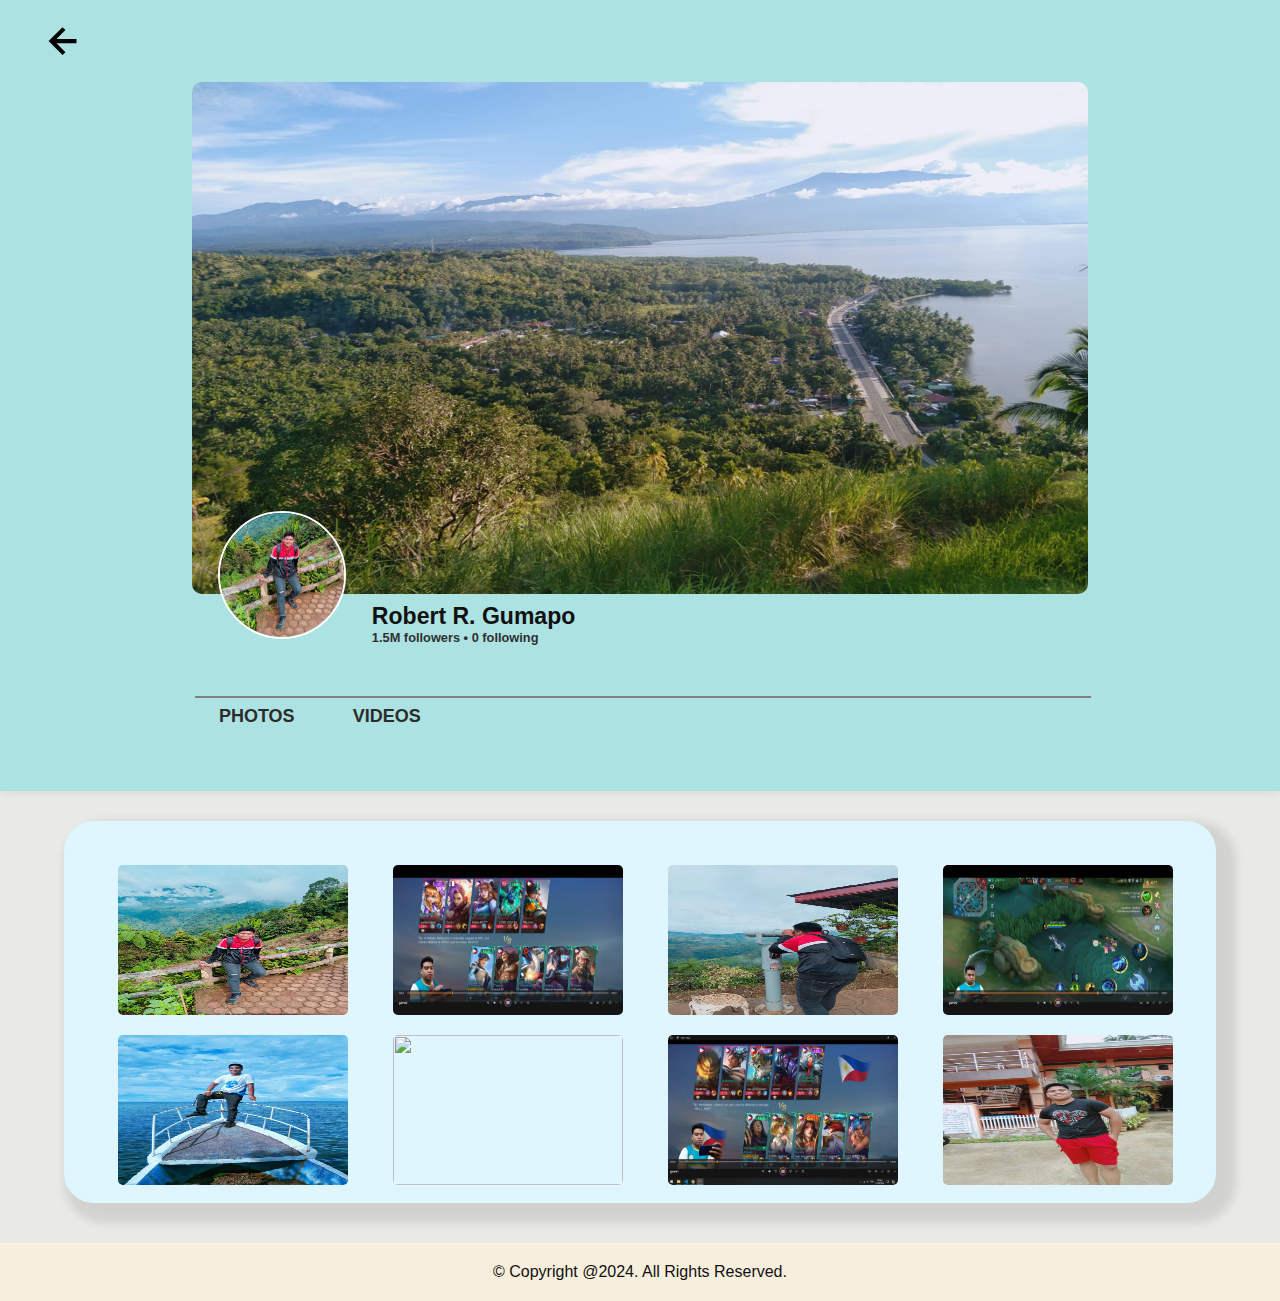
==== blog.html @ 93b25c08 "myblog" ====
<!DOCTYPE html>
<html lang="en">
<head>
    <meta charset="UTF-8">
    <meta name="viewport" content="width=device-width, initial-scale=1.0">
    <link rel="stylesheet" href="https://unpkg.com/boxicons@latest/css/boxicons.min.css">
    <link rel="stylesheet" href="blog.css">
    <title>Blog</title>
    <link rel="icon" type="image/x-icon" href="image/logo1.png">
</head>

<body>
    <section class="page">

        <div class="cover">
            <img src="image/cover.jpg" alt="">

            <div class="back">
                <a href="index.html"><i class='bx bx-left-arrow-alt'></i></a>
            </div>
        </div>
        <div class="name">
            <h3>Robert R. Gumapo</h3>
            <h6>1.5M followers • 0 following</h6>
        </div>
        <div class="profile">
            <img src="image/profile.jpg" alt="">
        </div>

        <div class="underline">
            <input disabled>
        </div>

        <div class="nav">
            <a  id="button1" onclick="tonggleButton1()">PHOTOS</a>
            <a  id="button2" onclick="tonggleButton2()">VIDEOS</a>
        </div>

        <div id="dropdown2" class="tab-video">
            <div class="separator"></div>
            <a class="sectionBtn" data-section="travel_video">TRAVEL</a>
            <div class="separator"></div>
            <a class="sectionBtn" data-section="food_video">GAME</a>
            <div class="separator"></div>
        </div>

        <div id="dropdown1" class="tab-image">
            <div class="separator"></div>
            <a class="sectionBtn" data-section="travel_img">TRAVEL</a>
            <div class="separator"></div>
            <a class="sectionBtn" data-section="food_img">GAME</a>
            <div class="separator"></div>
        </div>

    </section>

    <!-- blog page -->
    <section class="blog-page active" id="home">
        <div class="image">
            <div class="row">
                <img class="BLOG1" src="image/pic1.jpg" alt="">
            </div>

            <div class="row">
                <img class="BLOG2" src="image/game-image1.png" alt="">
            </div>

            <div class="row">
                <img class="BLOG3" src="image/pic3.jpg" alt="">
            </div>

            <div class="row">
                <img class="BLOG4" src="image/game-image2.png" alt="">
            </div>

            <div class="row">
                <img  class="BLOG5" src="image/pic5.jpg" alt="">
            </div>

            <div class="row">
                <img class="BLOG6" src="image/pic6.jpg" alt="">
            </div>

            <div class="row">
                <img class="BLOG7" src="image/game-image3.png" alt="">
            </div>

            <div class="row">
                <img class="BLOG8" src="image/pic8.jpg" alt="">
            </div>
        </div>
    </section>


    <!-- ================================================================================ -->
    <footer class="blog-page" id="travel_video">
        <div class="back">
            <a href="blog.html"><i class='bx bx-left-arrow-alt'></i></a>
        </div>
        <div class="center-text">
            <h2>TRAVEL BLOG</h2>
            <br>
        </div>

        <div class="blo">
            <div class="vd">
                <div class="content">
                    <!-- <video id="myVideo" src="video/game1.mp4" controls></video>
                    <p>I did not include my first game because my smart phone is not stable base on the internet connection. 
                        so I decide to play again but I sacrefice my other apps to stable my internet connection. This game is a rank game,
                        so I do my best to play this game. My experience is first i choose silvana and next in the battle field I play safe and I proceed to the 
                         mid line because we don't have any mage. I did not attack the enemy if they are five but I attack them one by one, so I was have retreat
                         if they are 3 or 4 because i will never kill them if they are so many. I enjoy playing Mobile Legends Bang Bang but as you can see base on
                          my playing skills I am not master well becase I stop playing the ML in 3 years. I play it back because I need to make a blog.
                    </p> -->

                </div>
            </div>
            <br>
            <div class="vd">
                <div class="content2">
                    <!-- <video id="myVideo" src="video/game2.mp4" controls></video>
                    <p>I did not include my first game because my smart phone is not stable base on the internet connection. 
                        so I decide to play again but I sacrefice my other apps to stable my internet connection. This game is a rank game,
                        so I do my best to play this game. My experience is first i choose silvana and next in the battle field I play safe and I proceed to the 
                         mid line because we don't have any mage. I did not attack the enemy if they are five but I attack them one by one, so I was have retreat
                         if they are 3 or 4 because i will never kill them if they are so many. I enjoy playing Mobile Legends Bang Bang but as you can see base on
                          my playing skills I am not master well becase I stop playing the ML in 3 years. I play it back because I need to make a blog.
                    </p> -->
                    
                </div>
                
            </div>
        </div>
        
    </footer>


    <footer class="blog-page" id="food_video">
        <div class="back">
            <a href="blog.html"><i class='bx bx-left-arrow-alt'></i></a>
        </div>
        <div class="center-text">
            <h2>GAME BLOG</h2>
            <br>
        </div>

        <div class="blo">
            <div class="vd">
                <div class="content">
                    <video class="BLOG9" id="myVideo" src="video/game2.mp4" ></video>
                    <p>I did not include my first game because my smart phone is not stable base on the internet connection. 
                        so I decide to play again but I sacrefice my other apps to stable my internet connection. This game is a rank game,
                        so I do my best to play this game. My experience is first i choose silvana and next in the battle field I play safe and I proceed to the 
                         mid line because we don't have any mage. I did not attack the enemy if they are five but I attack them one by one, so I was have retreat
                         if they are 3 or 4 because i will never kill them if they are so many. I enjoy playing Mobile Legends Bang Bang but as you can see base on
                          my playing skills I am not master well becase I stop playing the ML in 3 years. I play it back because I need to make a blog.
                    </p>
                    
                </div>
            </div>

            <br>
            <div class="vd">
                <div class="content2">
                    <!-- <video class="BLOG10" id="myVideo" src="video/game2.mp4" ></video>
                    <p>I did not include my first game because my smart phone is not stable base on the internet connection. 
                        so I decide to play again but I sacrefice my other apps to stable my internet connection. This game is a rank game,
                        so I do my best to play this game. My experience is first i choose silvana and next in the battle field I play safe and I proceed to the 
                         mid line because we don't have any mage. I did not attack the enemy if they are five but I attack them one by one, so I was have retreat
                         if they are 3 or 4 because i will never kill them if they are so many. I enjoy playing Mobile Legends Bang Bang but as you can see base on
                          my playing skills I am not master well becase I stop playing the ML in 3 years. I play it back because I need to make a blog.
                    </p>
                     -->
                </div>
                
            </div>
            <br>
            <div class="vd">
                <div class="content3">
                    <!-- <video id="myVideo" src="video/game2.mp4" ></video>
                    <p>I did not include my first game because my smart phone is not stable base on the internet connection. 
                        so I decide to play again but I sacrefice my other apps to stable my internet connection. This game is a rank game,
                        so I do my best to play this game. My experience is first i choose silvana and next in the battle field I play safe and I proceed to the 
                         mid line because we don't have any mage. I did not attack the enemy if they are five but I attack them one by one, so I was have retreat
                         if they are 3 or 4 because i will never kill them if they are so many. I enjoy playing Mobile Legends Bang Bang but as you can see base on
                          my playing skills I am not master well becase I stop playing the ML in 3 years. I play it back because I need to make a blog.
                    </p> -->
                </div>
                
            </div>
        </div>
    </footer>


<!-- ============================================================================================ -->

    <footer class="blog-page" id="travel_img">
        <div class="back">
            <a href="blog.html"><i class='bx bx-left-arrow-alt'></i></a>
        </div>
        <div class="center-text">
            <h2>TRAVEL IMAGES</h2>
            <br>
        </div>

        <div class="Image">
            <div class="Row">
                <div class="content">
                    <img src="image/pic1.jpg" alt="">
                    <p></p>
                </div>
            </div>
        </div>
    </footer>



    <footer class="blog-page" id="food_img">
        <div class="back">
            <a href="blog.html"><i class='bx bx-left-arrow-alt'></i></a>
        </div>
        <div class="center-text">
            <h2>GAME IMAGES</h2>
            <br>
        </div>

        <div class="Image">
            <div class="Row">
                <div class="content">
                    <img class="BLOG2" src="image/game-image1.png" alt="">
                    <p>I did not include my first game because my smart phone is not stable base on the internet connection. 
                        so I decide to play again but I sacrefice my other apps to stable my internet connection. This game is a rank game,
                        so I do my best to play this game. My experience is first i choose silvana and next in the battle field I play safe and I proceed to the 
                         mid line because we don't have any mage. I did not attack the enemy if they are five but I attack them one by one, so I was have retreat
                         if they are 3 or 4 because i will never kill them if they are so many. I enjoy playing Mobile Legends Bang Bang but as you can see base on
                          my playing skills I am not master well becase I stop playing the ML in 3 years. I play it back because I need to make a blog.
                    </p>
                </div>
                
            </div>
            <br>
            <div class="Row">
                    <img class="BLOG4" src="image/game-image2.png" alt="">
                    <img class="BLOG7" src="image/game-image3.png" alt="">
            </div>
        </div>
    </footer>



    <!-- ================================================================================ -->
<!-- Modal pop-up container -->
<div id="myModal1" class="modal1">
    <div class="modal-content">
        <span class="close1" onclick="closeModal1()">&times;</span>
        <form id="updateForm" action="#" method="POST">
            <br>
            <div class="pop-up">
                <img src="image/pic1.jpg" alt="">
            </div>
        </form>
    </div>
</div>
<!-- Modal pop-up container -->
<div id="myModal2" class="modal2">
    <div class="modal-content">
        <span class="close2" onclick="closeModal2()">&times;</span>
        <form id="updateForm" action="#" method="POST">
            <br>
            <div class="pop-up">
                <img src="image/game-image1.png" alt="">
            </div>
        </form>
    </div>
</div>
<!-- Modal pop-up container -->
<div id="myModal3" class="modal3">
    <div class="modal-content">
        <span class="close3" onclick="closeModal3()">&times;</span>
        <form id="updateForm" action="#" method="POST">
            <br>
            <div class="pop-up">
                <img src="image/pic3.jpg" alt="">
            </div>
        </form>
    </div>
</div>

<!-- Modal pop-up container -->
<div id="myModal4" class="modal4">
    <div class="modal-content">
        <span class="close4" onclick="closeModal4()">&times;</span>
        <form id="updateForm" action="#" method="POST">
            <br>
            <div class="pop-up">
                <img src="image/game-image2.png" alt="">
            </div>
        </form>
    </div>
</div>
<!-- Modal pop-up container -->
<div id="myModal5" class="modal5">
    <div class="modal-content">
        <span class="close5" onclick="closeModal5()">&times;</span>
        <form id="updateForm" action="#" method="POST">
            <br>
            <div class="pop-up">
                <img src="image/pic5.jpg" alt="">
            </div>
        </form>
    </div>
</div>
<!-- Modal pop-up container -->
<div id="myModal6" class="modal6">
    <div class="modal-content">
        <span class="close6" onclick="closeModal6()">&times;</span>
        <form id="updateForm" action="#" method="POST">
            <br>
            <div class="pop-up">
                <img src="image/pic6.jpg" alt="">
            </div>
        </form>
    </div>
</div>
<!-- Modal pop-up container -->
<div id="myModal7" class="modal7">
    <div class="modal-content">
        <span class="close7" onclick="closeModal7()">&times;</span>
        <form id="updateForm" action="#" method="POST">
            <br>
            <div class="pop-up">
                <img src="image/game-image3.png" alt="">
            </div>
        </form>
    </div>
</div>
<!-- Modal pop-up container -->
<div id="myModal8" class="modal8">
    <div class="modal-content">
        <span class="close8" onclick="closeModal8()">&times;</span>
        <form id="updateForm" action="#" method="POST">
            <br>
            <div class="pop-up">
                <img src="image/pic8.jpg" alt="">
            </div>
        </form>
    </div>
</div>  

<!-- Modal pop-up container -->
<div id="myModal9" class="modal9">
    <div class="modal-content">
        <span class="close9" onclick="closeModal9()">&times;</span>
        <form id="updateForm" action="#" method="POST">
            <br>
            <div class="pop-up">
                <video id="myVideo" src="video/game1.mp4" controls></video>
            </div>
        </form>
    </div>
</div>  
<!-- Modal pop-up container -->
<div id="myModal10" class="modal10">
    <div class="modal-content">
        <span class="close10" onclick="closeModal10()">&times;</span>
        <form id="updateForm" action="#" method="POST">
            <br>
            <div class="pop-up">
                <video id="myVideo" src="video/game2.mp4" controls></video>
            </div>
        </form>
    </div>
</div>  

    <!-- ================================================================================ -->
    <div class="end-text">
        <p>© Copyright @2024. All Rights Reserved.</p>
    </div>
        
    <script src="script.js"></script>
</body>
</html>
---- blog.css ----
* {
    margin: 0;
    padding: 0;
    box-sizing: border-box;
    scroll-behavior: smooth;
    font-family: Verdana, sans-serif;
    list-style: none;
    text-decoration: none;
}
body{
    background-color: rgb(233, 233, 230);
}

/* Base styles */
.page {
    background-color: #ACE2E1;
    padding: 5% 15%;
    box-shadow: 0px 0px 10px rgba(0, 0, 0, 0.1);
    position: relative; 
}

.cover img {
    width: 100%;
    max-width: 1000px;
    height: 40dvw;
    border-radius: 10px;
    margin-top: 2%;
    margin-bottom: 10%;
}

.profile {
    position: absolute; 
    top: 73%; 
    left: 22%; 
    transform: translate(-50%, -50%);
}

.profile img {
    width: 10vw;
    height: auto;
    border: 2px solid #fff;
    border-radius: 50%;
}

.name {
    position: absolute;
    top: 79%; 
    left: 37%; 
    transform: translate(-50%, -50%);
}

.name h6 {
    color: rgb(48, 48, 48);
    font-size: 1vw;
}

.name h3{
    color: #111;
    font-size: 1.8vw;
}

.underline input {
    position: relative;
    bottom: 5%;
    border: none;
    background-color: gray;
    height: 0.2vw;
    width: 100%;
    margin-left: 0.3%;
}

.nav a {
    position: relative;
    color: #2c2c2c;
    font-size: 18px;
    font-weight: 600;
    padding: 1% 3%;
    cursor: pointer;
}

.nav a:hover {
    color: #ee1c47;
}

@media only screen and (max-width: 768px){
    .name h6 {
        font-size: 1.5vw;
    }
    
    .name h3{
        font-size: 2.5vw;
    }
    .name {
        position: absolute;
        top: 77%; 
        left: 41%; 
    }
    .nav a {
        font-size: 15px;
    }
}
@media only screen and (max-width: 847px){
    .name h6 {
        font-size: 1.5vw;
    }
    
    .name h3{
        font-size: 2.5vw;
    }
    .name {
        position: absolute;
        top: 77%; 
        left: 41%; 
    }
    .nav a {
        font-size: 15px;
    }
}
@media only screen and (max-width: 744px){
    .name h6 {
        font-size: 1.5vw;
    }
    
    .name h3{
        font-size: 2.5vw;
    }
    .name {
        position: absolute;
        top: 74%; 
        left: 41%; 
    }
    .nav a {
        font-size: 15px;
    }
}

@media only screen and (max-width: 725px){
    .name h6 {
        font-size: 1.5vw;
    }
    
    .name h3{
        font-size: 2.5vw;
    }
    .name {
        position: absolute;
        top: 76%; 
        left: 41%; 
    }
    .nav a {
        font-size: 15px;
    }
}

@media only screen and (max-width: 767px){
    .name h6 {
        font-size: 1.5vw;
    }
    
    .name h3{
        font-size: 2.5vw;
    }
    .name {
        position: absolute;
        top: 77%; 
        left: 41%; 
    }
    .nav a {
        font-size: 15px;
    }
}

@media only screen and (max-width: 763px){
    .name h6 {
        font-size: 1.5vw;
    }
    
    .name h3{
        font-size: 2.5vw;
    }
    .name {
        position: absolute;
        top: 77%; 
        left: 41%; 
    }
    .nav a {
        font-size: 15px;
    }
}

@media only screen and (max-width: 761px){
    .name h6 {
        font-size: 1.5vw;
    }
    
    .name h3{
        font-size: 2.5vw;
    }
    .name {
        position: absolute;
        top: 77%; 
        left: 41%; 
    }
    .nav a {
        font-size: 15px;
    }
}

@media only screen and (max-width: 333px){
    .name h6 {
        font-size: 1.5vw;
    }
    
    .name h3{
        font-size: 2.5vw;
    }
    .name {
        position: absolute;
        top: 69%; 
        left: 40%; 
    }
    .nav a {
        font-size: 15px;
    }
}
@media only screen and (max-width: 423px){
    .name h6 {
        font-size: 1.5vw;
    }
    
    .name h3{
        font-size: 2.5vw;
    }
    .name {
        position: absolute;
        top: 72%; 
        left: 41%; 
    }
    .nav a {
        font-size: 15px;
    }
}
@media only screen and (max-width: 535px){
    .name h6 {
        font-size: 1.5vw;
    }
    
    .name h3{
        font-size: 2.5vw;
    }
    .name {
        position: absolute;
        top: 74%; 
        left: 41%; 
    }
    .nav a {
        font-size: 15px;
    }
}

/* blog css*/
.blog-page{
    position: relative;
    top: 30px;
    left: 5%;
    margin-bottom: 70px;
    border: 4px solid #DFF5FF;
    background-color: #DFF5FF;
    box-shadow: 10px 10px 10px 10px rgb(0 0 0 / 10%);
    border-radius: 30px;
    width: 90%;
    height: auto;
}

.image {
    display: grid;
    grid-template-columns: repeat(auto-fit, minmax(250px, auto)); 
    gap: 1rem;
    margin-top: 40px;
    margin-left: 50px;
    margin-right: 10px;
    margin-bottom: 10px;
}

.row{
    position: relative;
    transition: all .40s;
}

.row img{
    width: 230px;
    height: 150px;
    transition: all .40s;
    border-radius: 5px;
}

.row img:hover{
    transform: scale(0.9);
}

/* .Row{
    position: relative;
    transition: all .40s;
}

.Image {
    display: grid;
    grid-template-columns: repeat(auto-fit, minmax(250px, auto)); 
    gap: 1rem;
    margin-top: 40px;
    margin-right: 10px;
    margin-bottom: 10px;
}
.Row img{
    width: 300px;
    height: auto;
    transition: all .40s;
    border-radius: 20px;
}

.Row img:hover{
    transform: scale(0.9);
} */

@media only screen and (max-width: 768px){
    .image {
        display: grid;
        grid-template-columns: repeat(auto-fit, minmax(150px, auto)); 
        gap: 1rem;
        margin-top: 40px;
        margin-left: 60px;
        margin-right: 10px;
        margin-bottom: 10px;
    }

    .Image {
        display: grid;
        grid-template-columns: repeat(auto-fit, minmax(100px, auto)); 
        gap: 1rem;
        margin-top: 40px;
        margin-right: 10px;
        margin-bottom: 10px;
    }

    .Row img{
        width: 160px;
        height: 100px;
        transition: all .40s;
        border-radius: 10px;
    }
    
    .Row img:hover{
        transform: scale(0.9);
    }
    .row img{
        width: 160px;
        height:100px;
        margin-left: -21px;
    }
}

.back{
    position: absolute; 
    top: 2%; 
    left: 5%; 
    transform: translateX(-50%);
}
.back a{
    color: black;
    font-size: 50px;
}
.back a:hover{
    color: #ee1c47;
}

.tab-video{
    display: none;
}
.tab-image{
    display: none;
}

.separator{
    border-top: 2px solid #ccc;
    width: 60px;
    margin: 5px;
}

#dropdown1{
    border: 1px solid #ccc;
    border-radius: 5px;
    padding: 10px;
    position: absolute;
    left: 17.5%;
    background-color: #fff;
    box-shadow: 0px 0px 5px rgba(0, 0, 0, 0.5);
    z-index: 1000;
}

#dropdown1 a{
    display: flex;
    color: #111;
    font-weight: 600;
    margin-top: 5px;
    text-align: center;
    cursor: pointer;
}
#dropdown1 a:hover{
    color: #ee1c47;
}

#dropdown2{
    border: 1px solid #ccc;
    border-radius: 5px;
    padding: 10px;
    position: absolute;
    left: 28%;
    background-color: #fff;
    box-shadow: 0px 0px 5px rgba(0, 0, 0, 0.5);
    z-index: 1000;
    text-align: center;
}

#dropdown2 a{
    display: flex;
    color: #111;
    font-weight: 600;
    margin-top: 5px;
    text-align: center;
    cursor: pointer;
}
#dropdown2 a:hover{
    color: #ee1c47;
}

@media only screen and (max-width: 768px){
    #dropdown1{
        left: 16.2%;
    }
    #dropdown2{
        left: 31%;
    }
}
@media only screen and (max-width: 733px){
    #dropdown1{
        left: 16.2%;
    }
    #dropdown2{
        left: 31%;
    }
}
@media only screen and (max-width: 531px){
    #dropdown1{
        left: 16.2%;
    }
    #dropdown2{
        left: 34.5%;
    }
}
@media only screen and (max-width: 571px){
    #dropdown1{
        left: 16.2%;
    }
    #dropdown2{
        left: 34%;
    }
}
@media only screen and (max-width: 480px){
    #dropdown1{
        left: 7%;
    }
    #dropdown2{
        left: 31%;
    }
}
@media only screen and (max-width: 1024px){
    #dropdown1{
        left: 17%;
    }
    #dropdown2{
        left: 30%;
    }
}
@media only screen and (max-width: 429px){
    #dropdown1{
        left: 16.2%;
    }
    #dropdown2{
        left: 38%;
    }
}
@media only screen and (max-width: 473px){
    #dropdown1{
        left: 16.2%;
    }
    #dropdown2{
        left: 37%;
    }
}
@media only screen and (max-width: 423px){
    #dropdown1{
        left: 16.2%;
    }
    #dropdown2{
        left: 37.5%;
    }
}
@media only screen and (max-width: 476px){
    #dropdown1{
        left: 16.2%;
    }
    #dropdown2{
        left: 36%;
    }
}
@media only screen and (max-width: 506px){
    #dropdown1{
        left: 16.2%;
    }
    #dropdown2{
        left: 35%;
    }
}


.blog-page {
    display: none; /* Hide all sections by default */
}
.active {
    display: block; /* Display active section */
}

/* trending product css*/
.active{
    position: relative;
}

footer{
    padding: 5% 10%;
}

/* Style the video container */
.video-container {
    position: relative;
    width: 100%;
    max-width: 800px; /* Adjust as needed */
    margin: 0 auto;
}

/* Style the video element */
.video-container video {
    width: 100%;
    display: block;
}

/* Style the play button */
.video-container .play-btn {
    position: absolute;
    top: 50%;
    left: 50%;
    transform: translate(-50%, -50%);
    font-size: 3em;
    color: white;
    cursor: pointer;
    z-index: 1;
}

/* Hide default controls */
.video-container video::-webkit-media-controls {
    display: none !important;
}

.video-container video::-webkit-media-controls-enclosure {
    display: none !important;
}



/* video */

.blo {
    line-height: 2;
    
}


.vd video {
    width: 500px;
    height: auto;
    transition: all .40s;
}

.content video{
    float: left;
    margin-right: 15px;
}
.content p{
    text-align: justify;
    color: black;
}
.content2 video{
    margin-left: 15px;
    float: right;
}
.content2 p{
    text-align: justify;
    color: black;
}
.content3 video{
    float: left;
    margin-right: 15px;
}

.content3 p{
    text-align: justify;
    color: black;
}

.image-content img{
    width: 50px;
    height: auto;

}

.Row {
    line-height: 2;
    
}

.Row img {
    width: 500px;
    height: auto;
    transition: all .40s;
    
}

.content img{
    float: left;
    margin-right: 15px;
}
.content p{
    text-align: justify;
    color: black;
    top: 10%;
}
.content2 img{
    margin-left: 15px;
    float: right;
    margin-top: 15px;
}
.content2 p{
    text-align: justify;
    color: black;
}
.content3 img{
    float: left;
    margin-right: 15px;
}

.content3 p{
    text-align: justify;
    color: black;
}

.end-text{
    background-color: #F7EEDD;
    text-align: center;
    padding: 20px;
}
.end-text p{
    color: #111;
    text-transform: capitalize;
}

@media only screen and (max-width: 768px){
    .blo {
        display: grid;
        grid-template-columns: repeat(auto-fit, minmax(80px, auto));
        gap: 1rem;
        position: relative;
        transition: all .40s;
    }
    .vd video {
        width: 160px;
        height: auto;
    }
    .content p{
        font-size: 15px;
    }
    .content2 p{
        font-size: 15px;
    }
    .Row img {
        width: 200px;
        height: auto;
        transition: all .40s;
        
    }
}

/* like */

/* Default styles */
.like i {
    color: black;
    cursor: pointer;
    font-size: 25px;
}

/* Like button */
.like .bx-like.clicked {
    color: blue;
}

/* Dislike button */
.like .bx-dislike.clicked {
    color: red;
}

.center-text h2{
    text-align: center;
}


.modal1, .modal2, .modal3,.modal4,.modal5,.modal6,.modal7,.modal8,.modal9,.modal10{
    display: none; /* Hidden by default */
    position: fixed; /* Stay in place */
    z-index: 1; /* Sit on top */
    top: 0;
    width: 100%; /* Full width */
    height: 100%; /* Full height */
    overflow: auto; /* Enable scroll if needed */
    background-color: rgba(0,0,0,0.4); /* Black w/ opacity */
}

.modal-content {
    background-color: #fefefe;
    margin: 15% auto; /* 15% from the top and centered */
    padding: 30px;
    border: 1px solid #888;
    width: 900px; /* Could be more or less, depending on screen size */
    height:auto;
    margin-top: 10%;
    border-radius: 10px;
    box-shadow: 0 4px 8px 0 rgba(0,0,0,0.2);
    -webkit-box-shadow: 0 4px 8px 0 rgba(0,0,0,0.2);
    -moz-box-shadow: 0 4px 8px 0 rgba(0,0,0,0.2);
}

.pop-up img{
    width: 100%;
    height: auto;
}

.pop-up video{
    width: 100%;
    height: auto;
}


.close1, .close2,.close3,.close4,.close5,.close6,.close7,.close8,.close9,.close10{
    color: #aaa;
    float: right;
    font-size: 28px;
    font-weight: bold;
    cursor: pointer;
}

.close1:hover,.close2:hover,.close3:hover,.close4:hover,.close5:hover,.close6:hover,.close7:hover,.close8:hover,.close9:hover,.close10:hover,
.close1:focus, .close2:focus,.close3:focus,.close4:focus,.close5:focus,.close6:focus,.close7:focus,.close8:focus,.close9:focus,.close10:focus {
    color: black;
    text-decoration: none;
}

/* Responsive adjustments for modal */
@media only screen and (max-width: 768px) {
    .modal-content {
        width: 400px; /* Adjust the width for smaller screens */
        max-width: 1200px; /* Set maximum width */
        margin: 10% auto; /* Center the modal vertically */
        padding: 15px;
        margin-top: 15rem;
    }

    .close {
        font-size: 20px; /* Adjust close button size for smaller screens */
    }
}
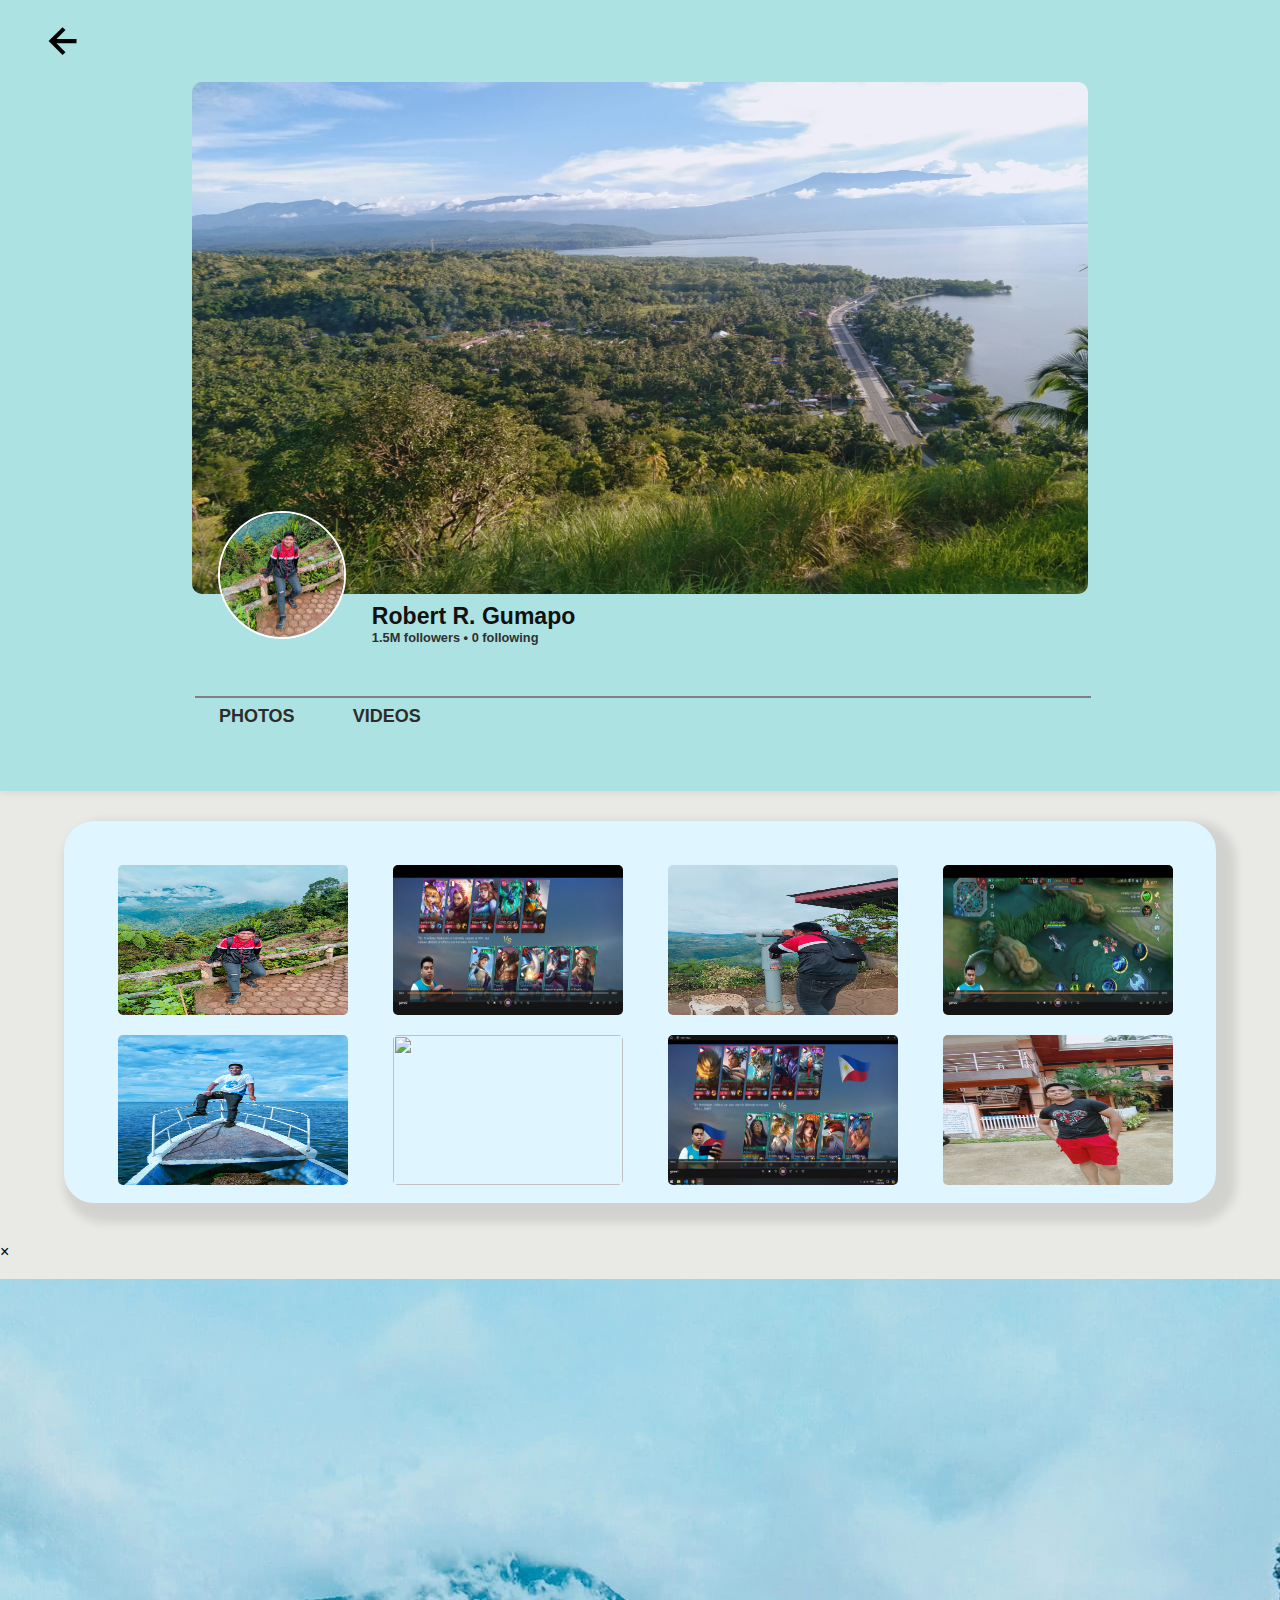
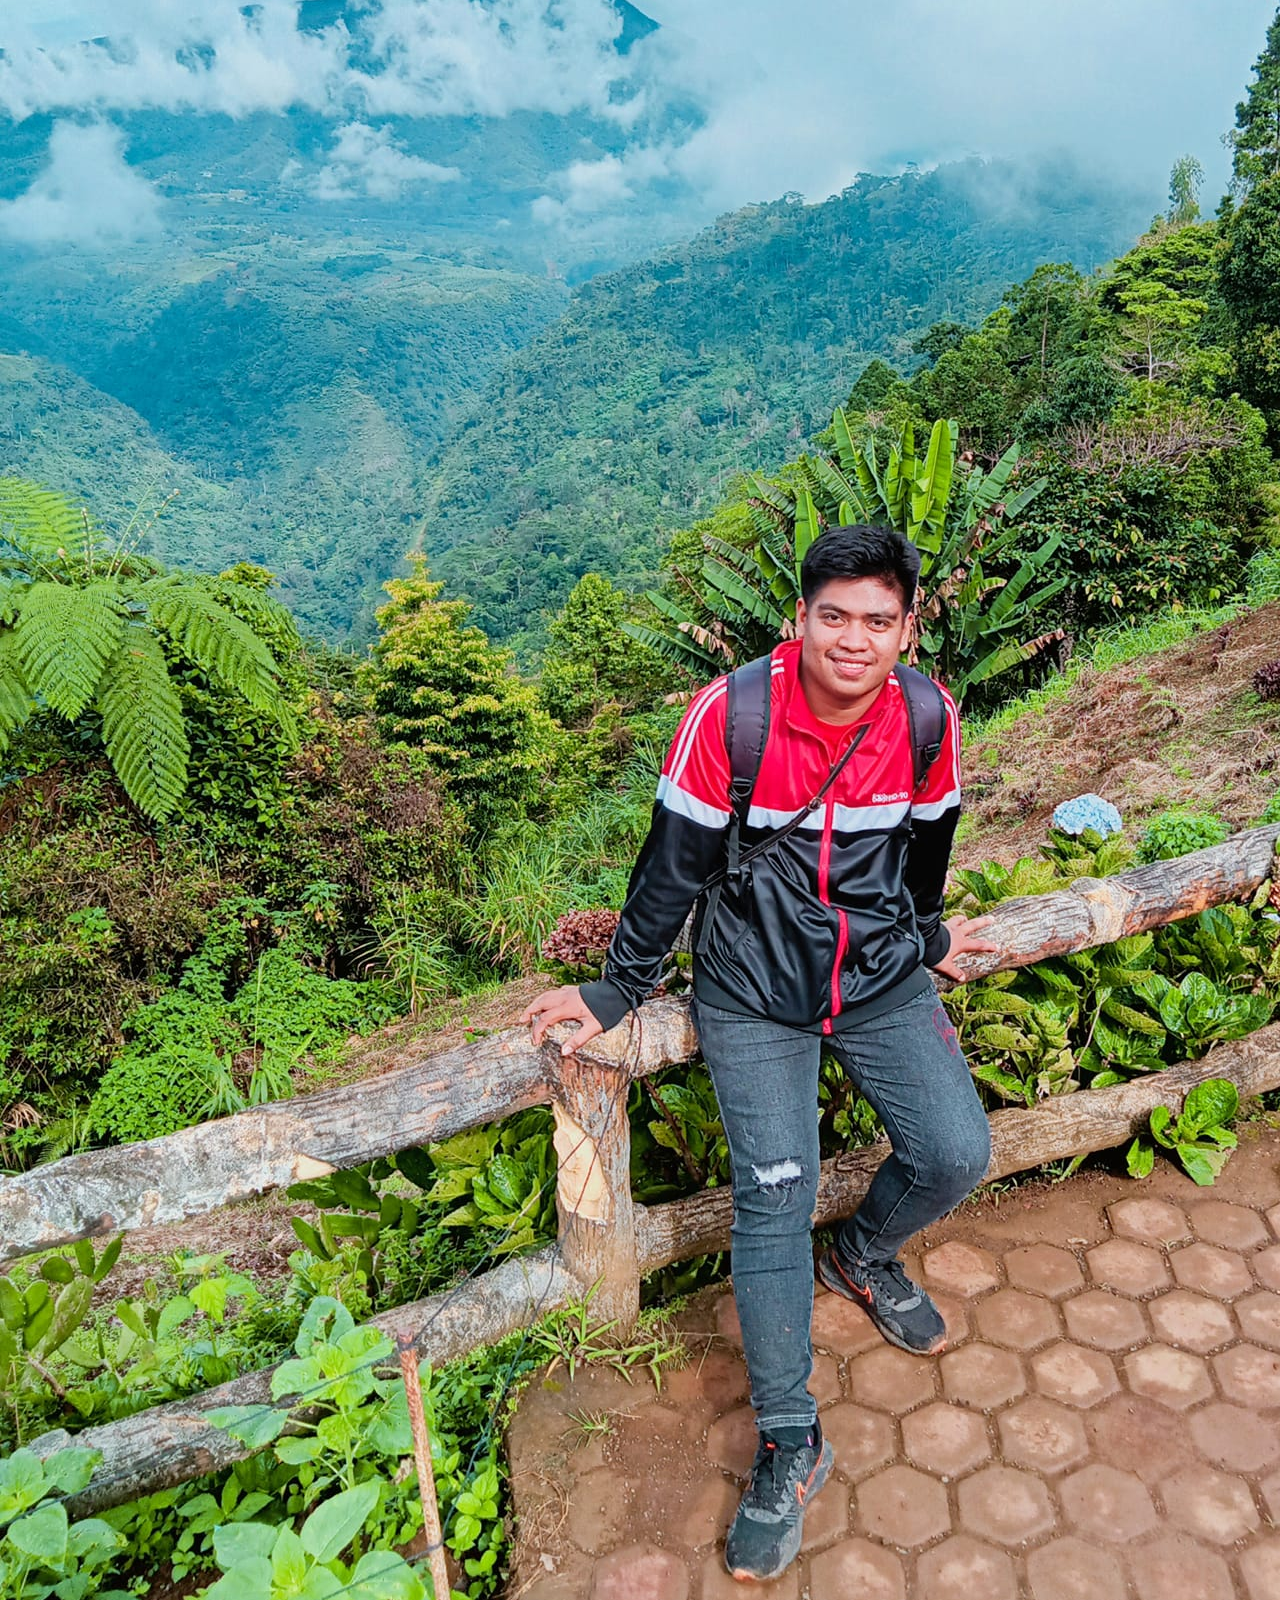
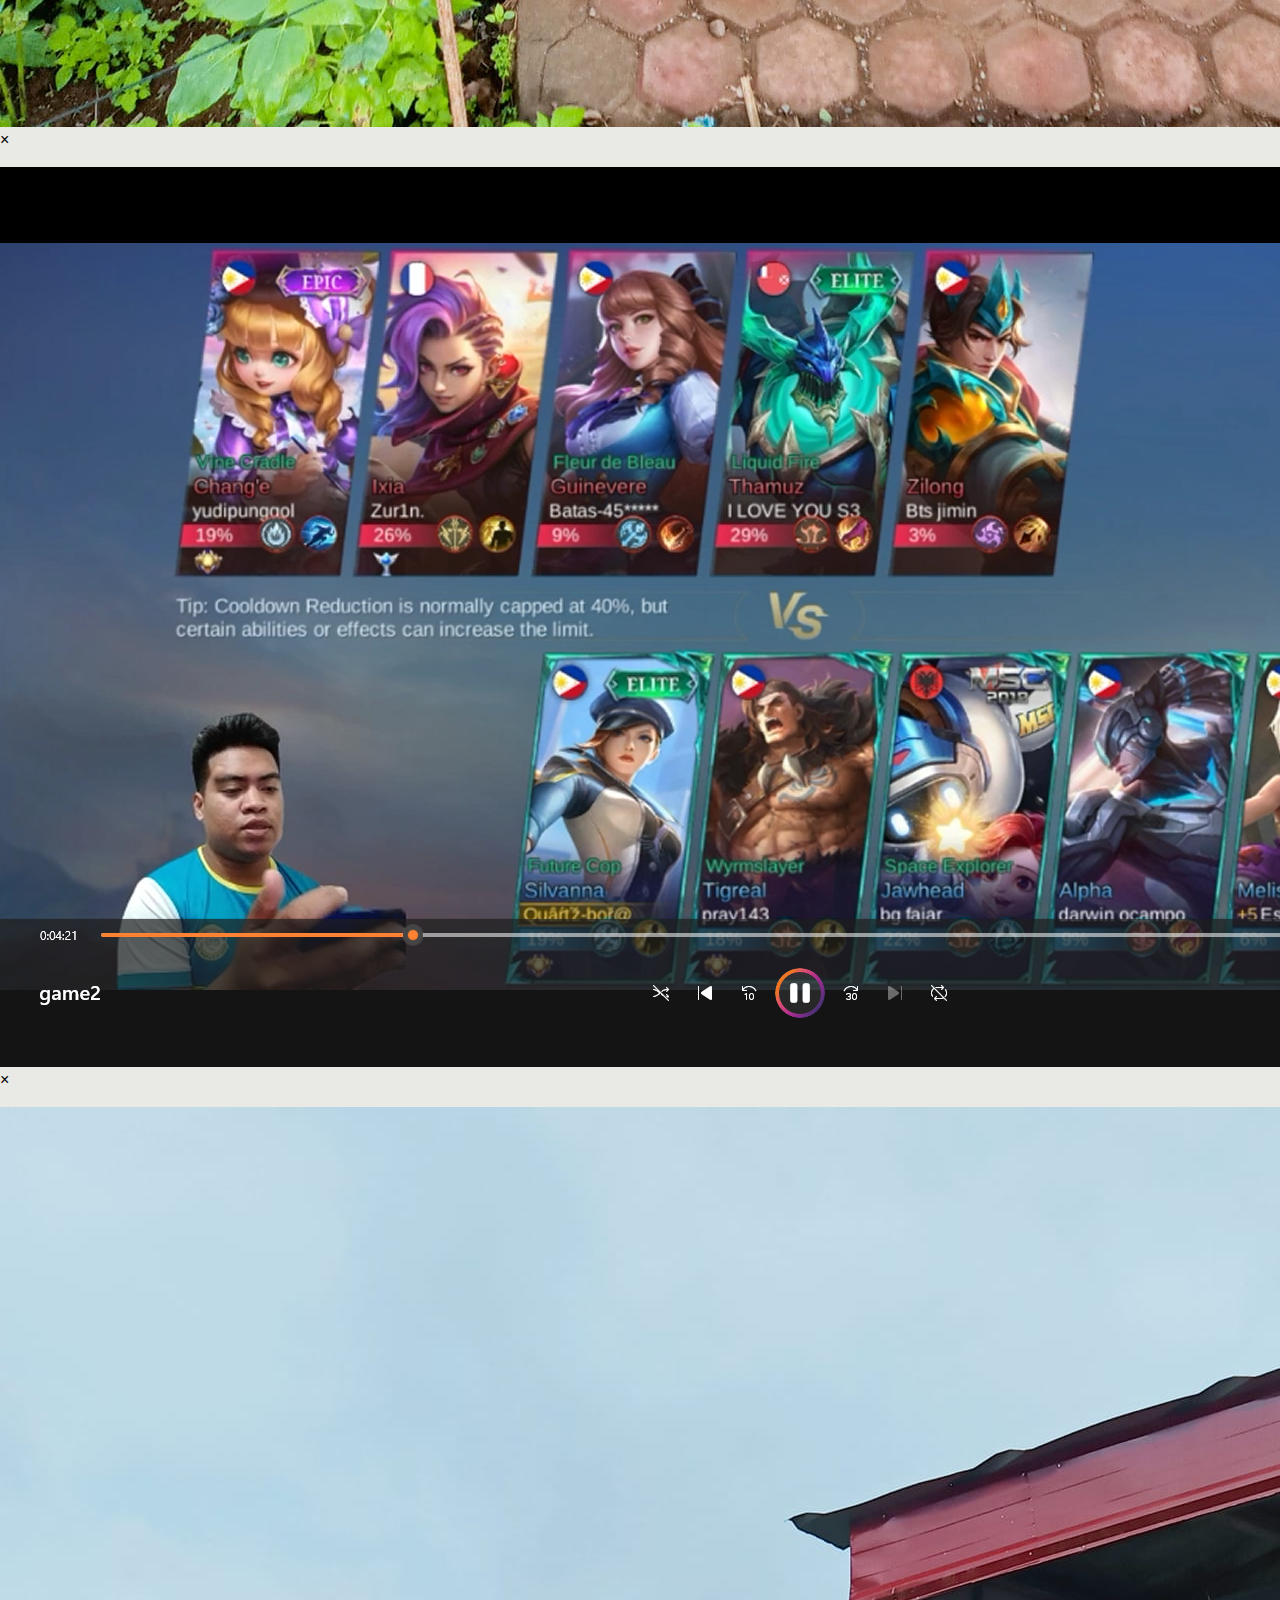
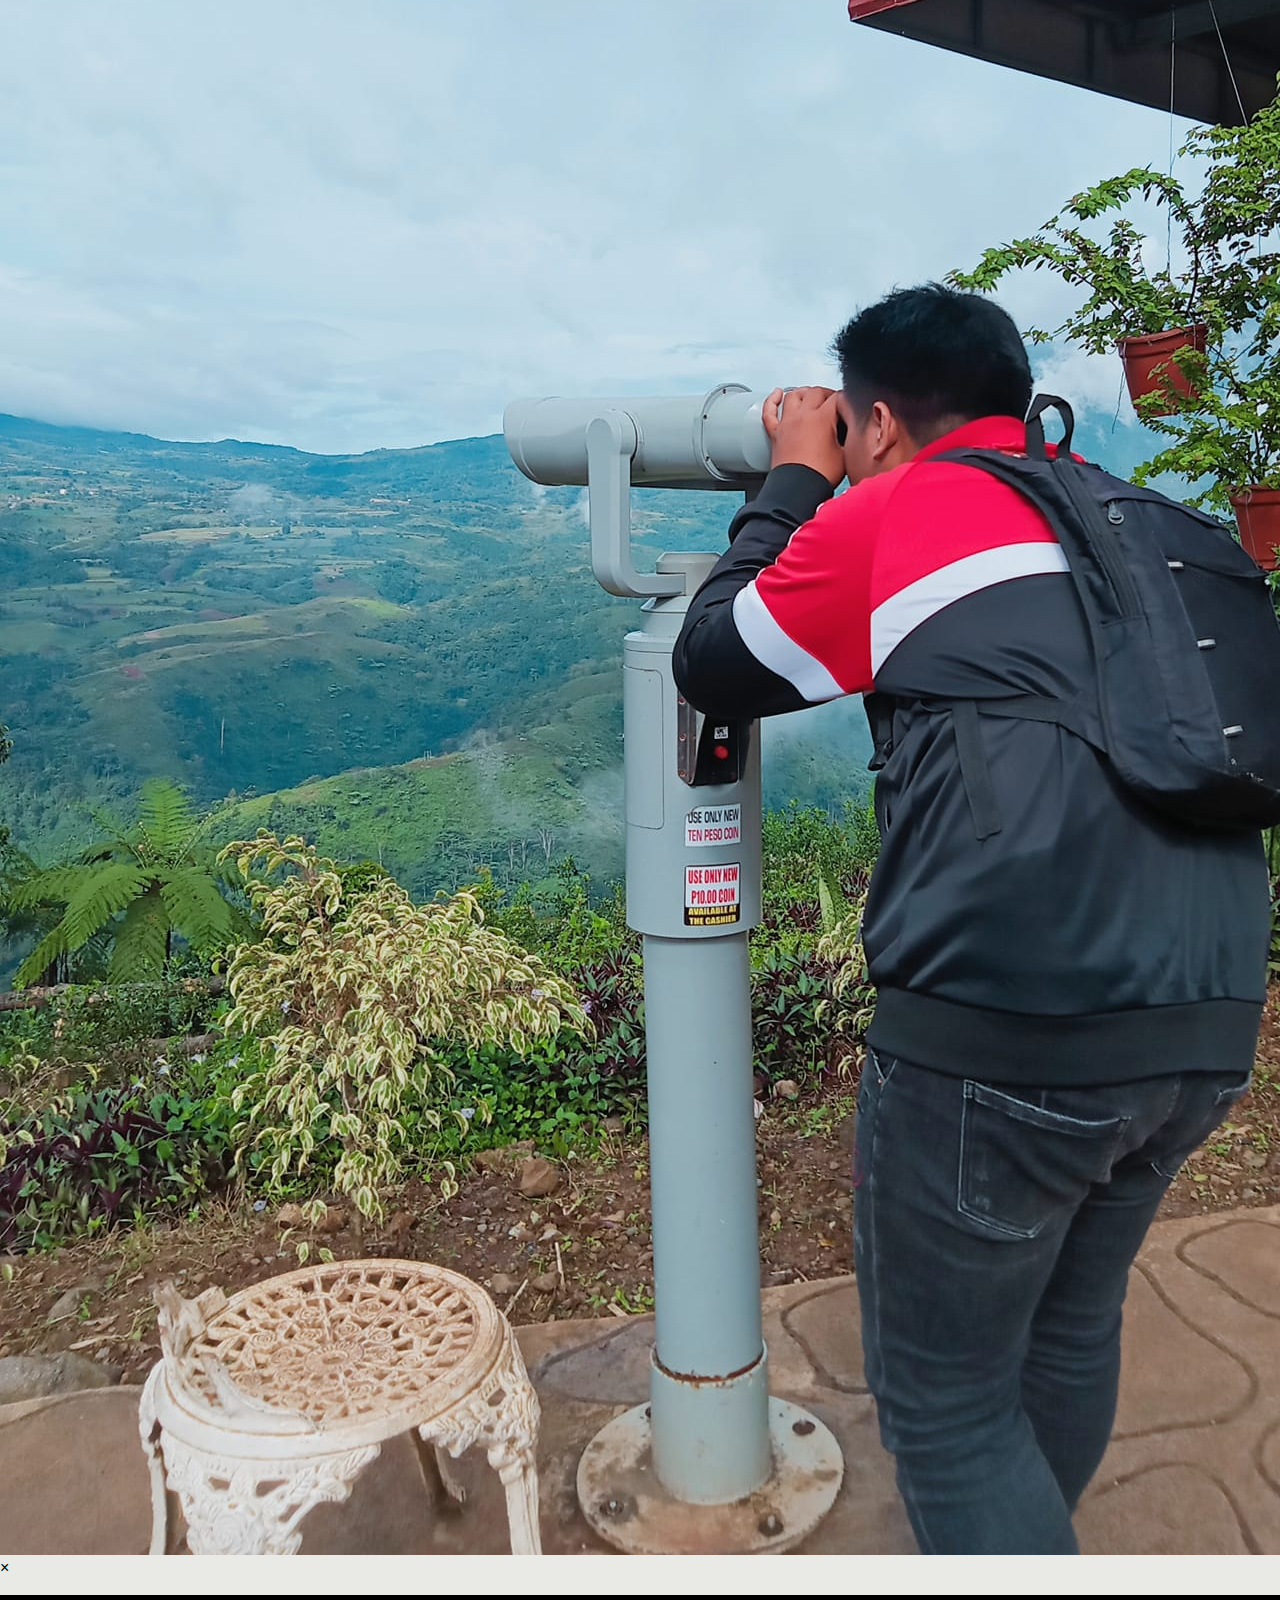
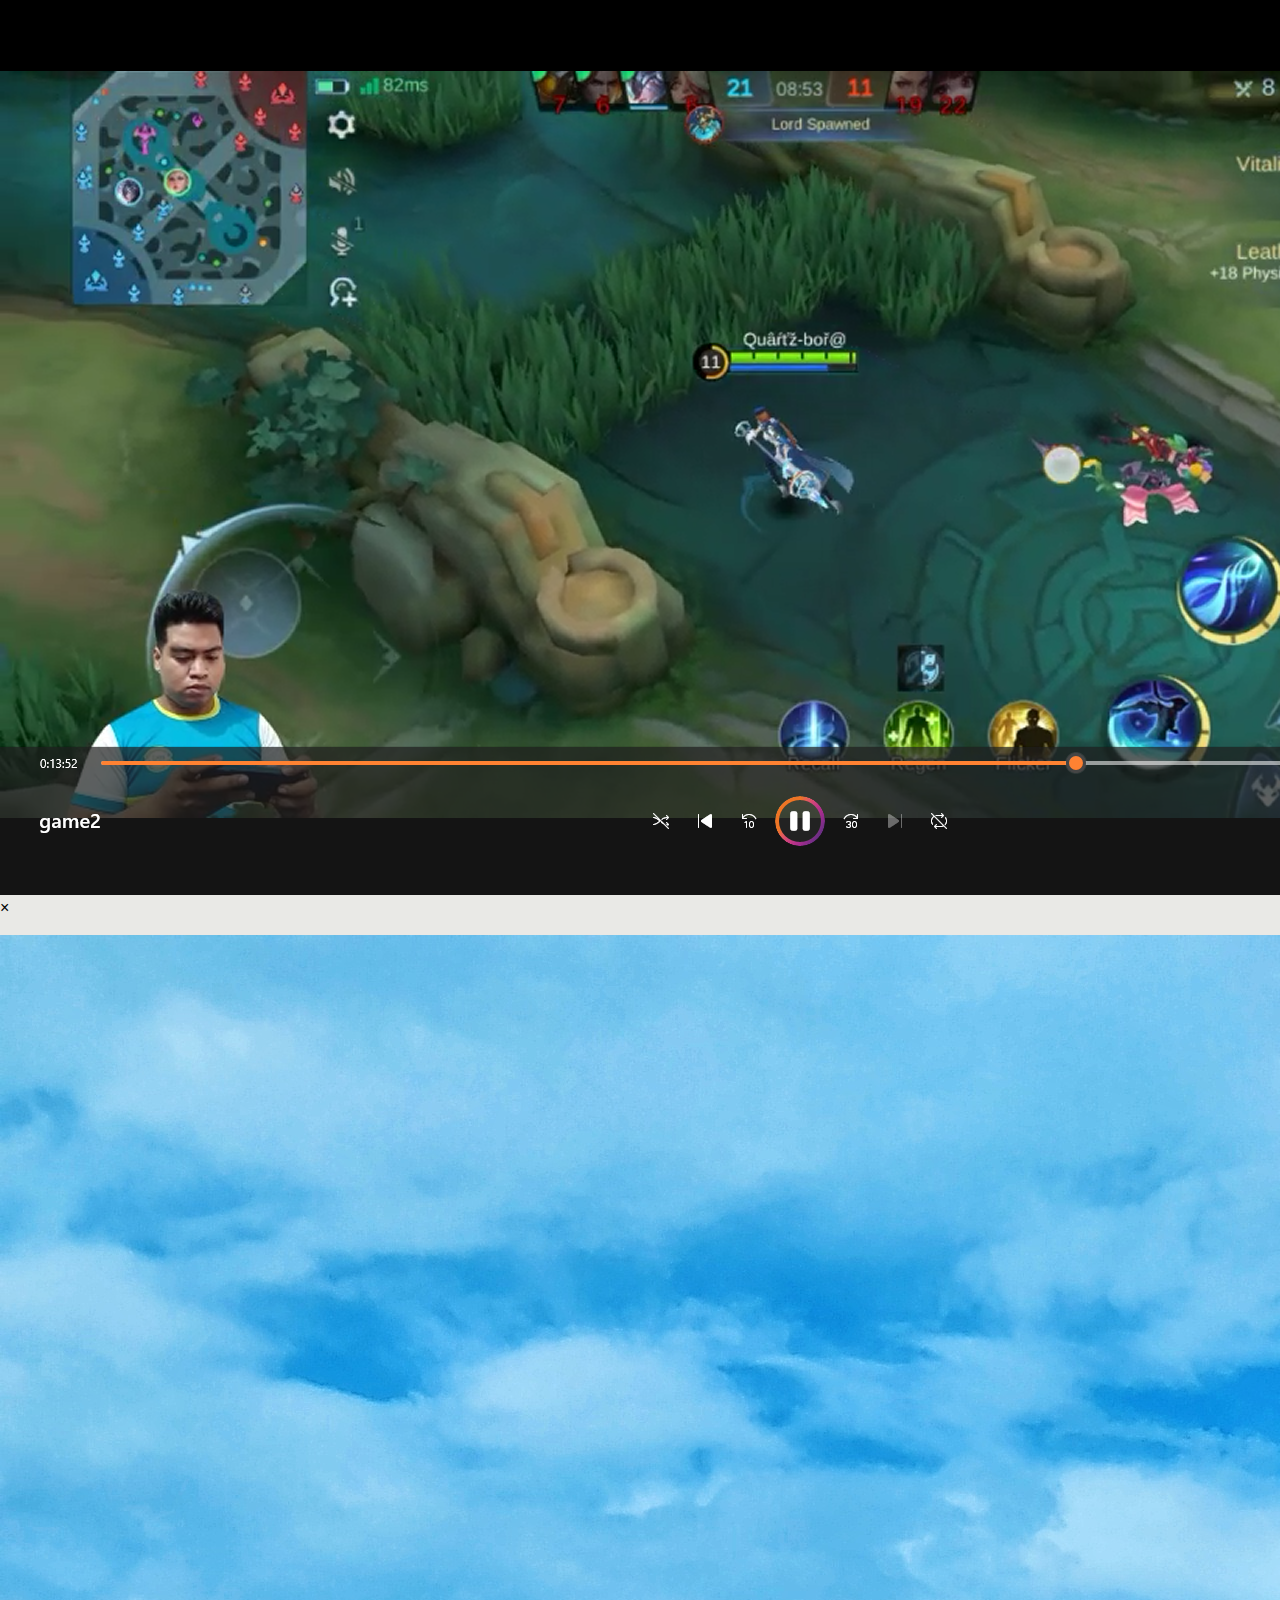
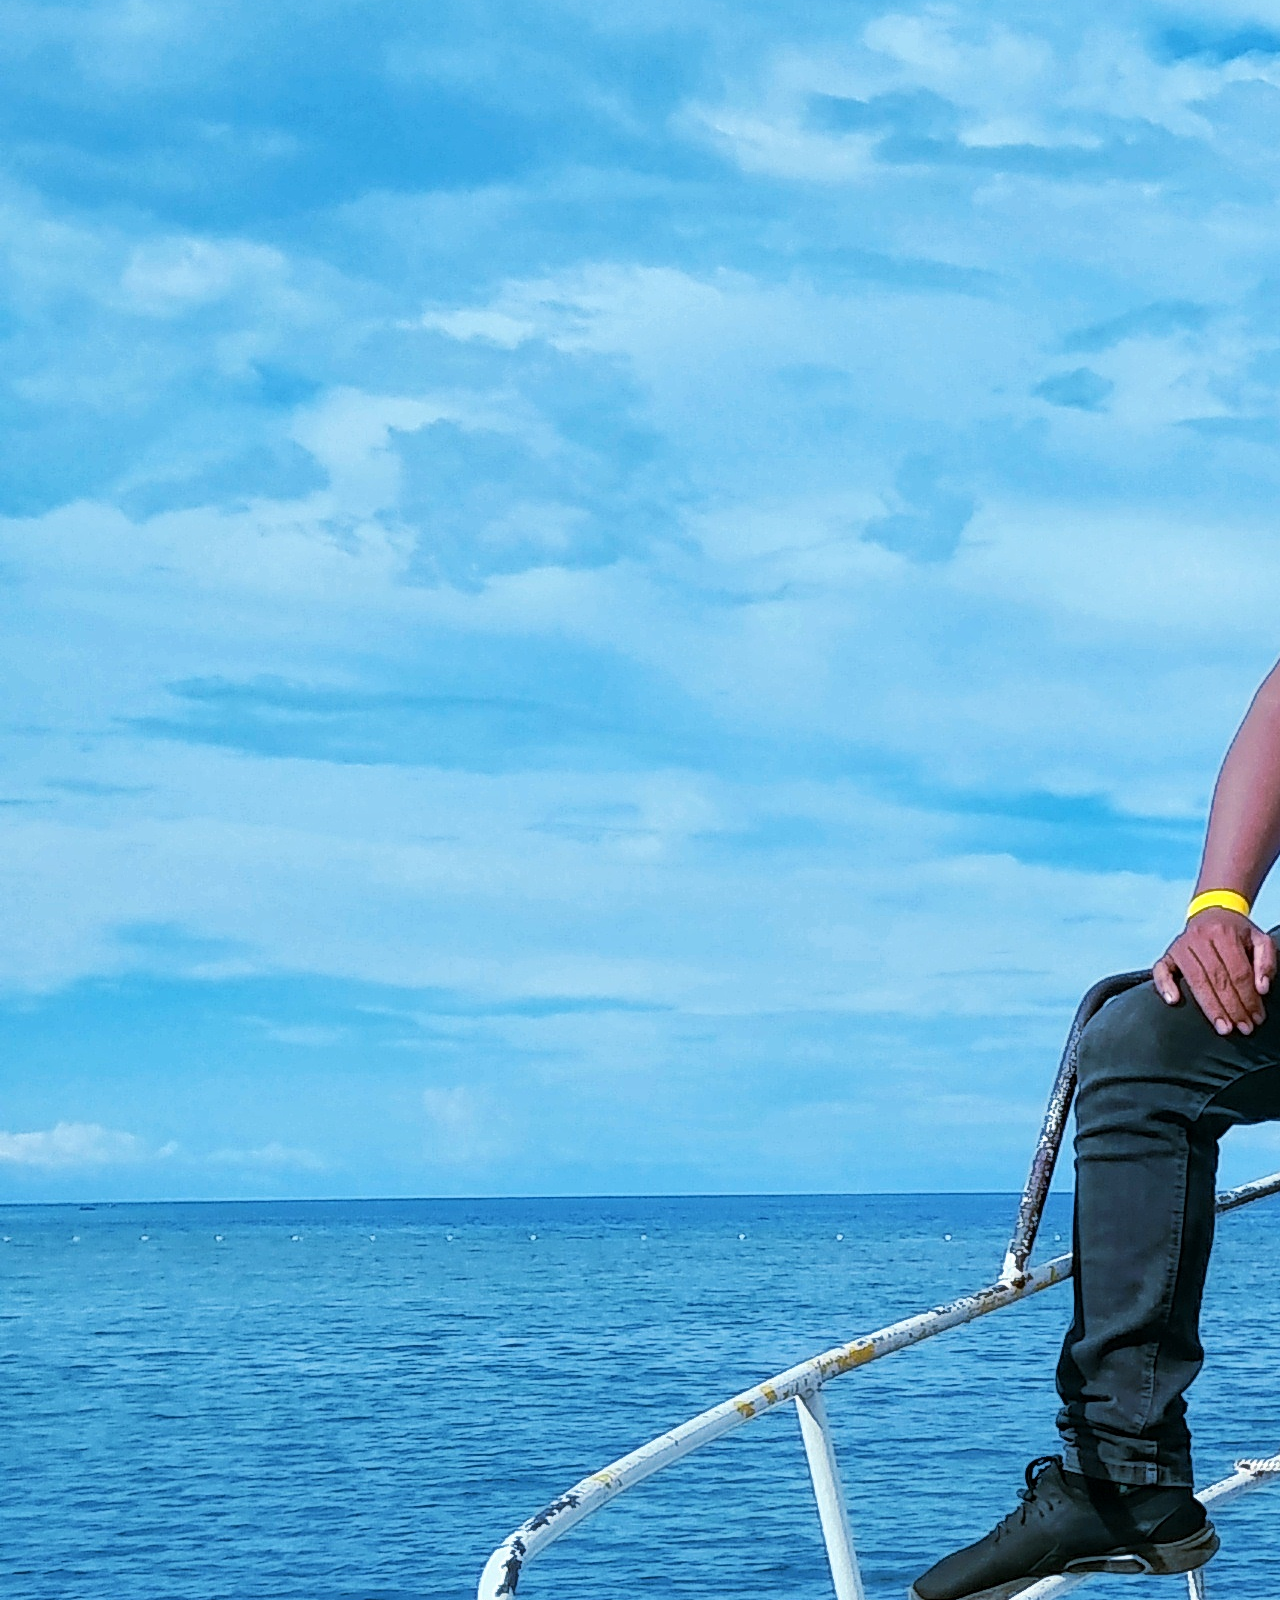
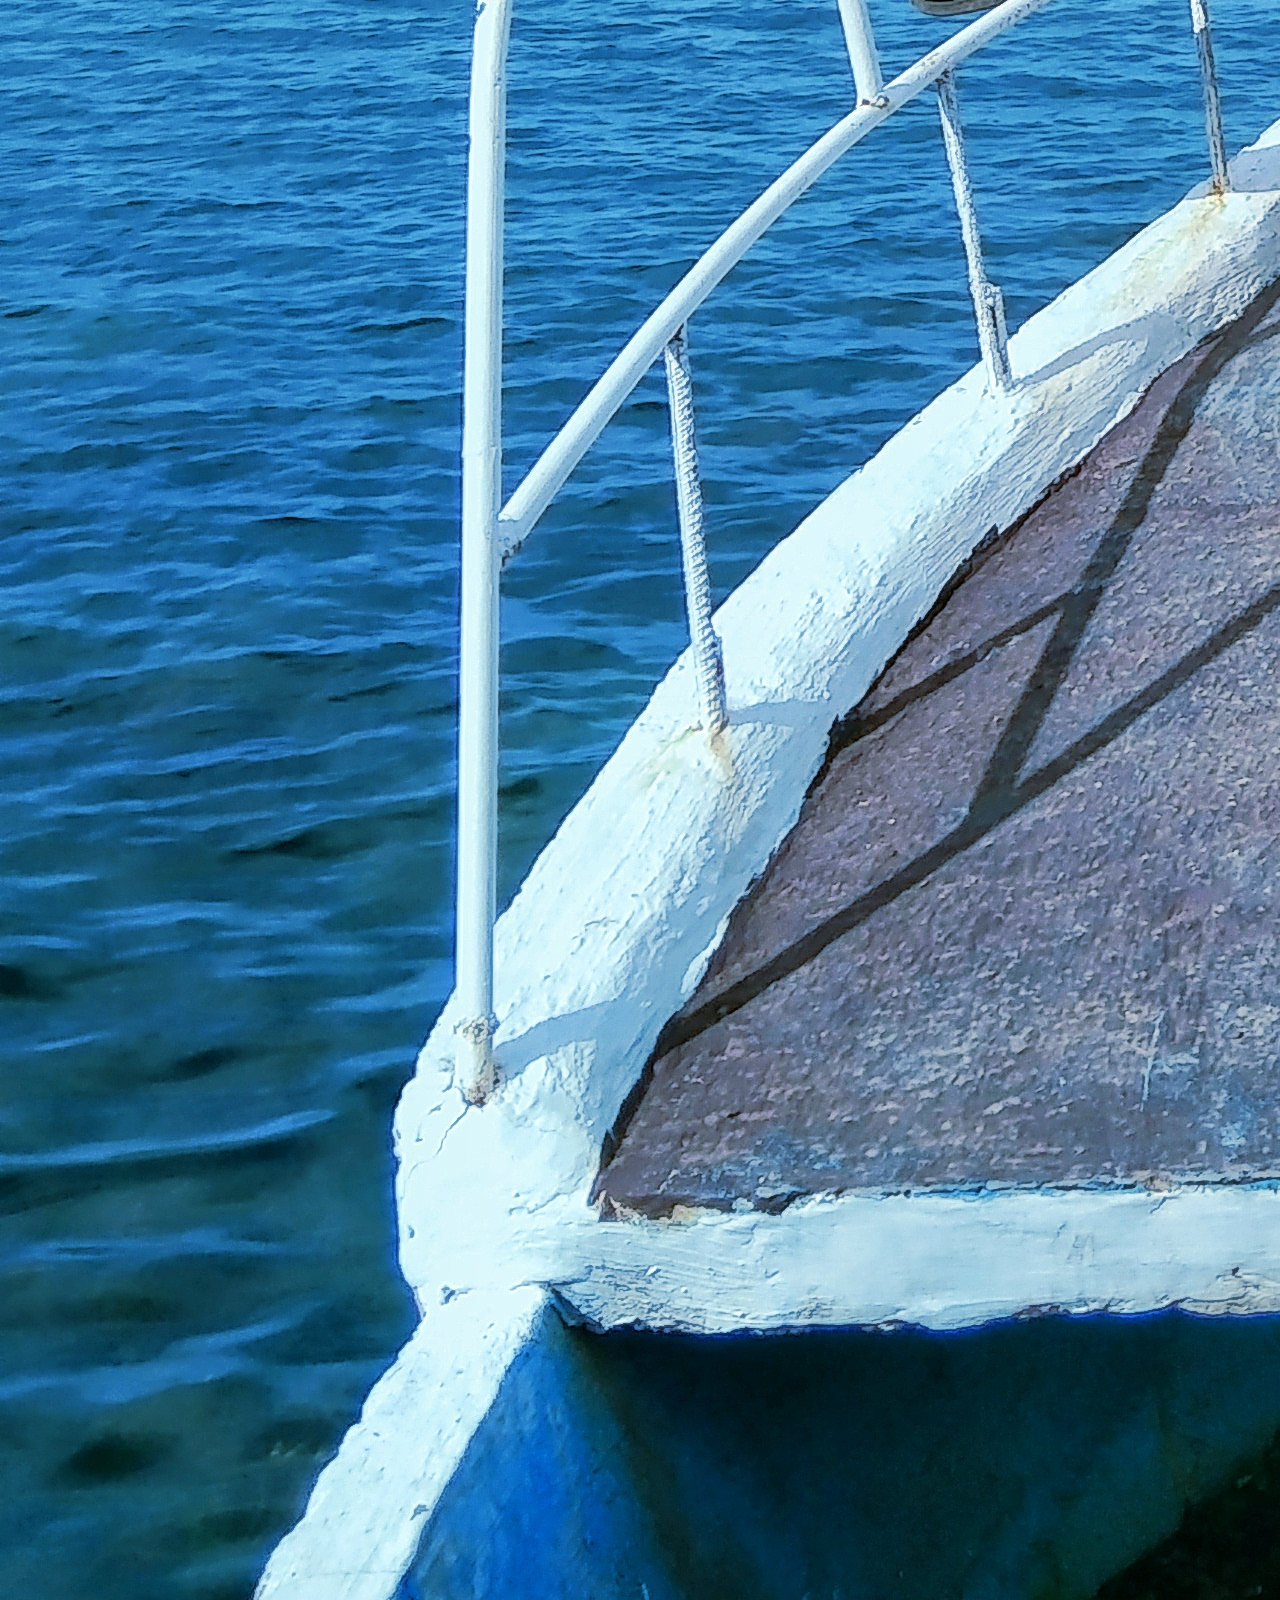
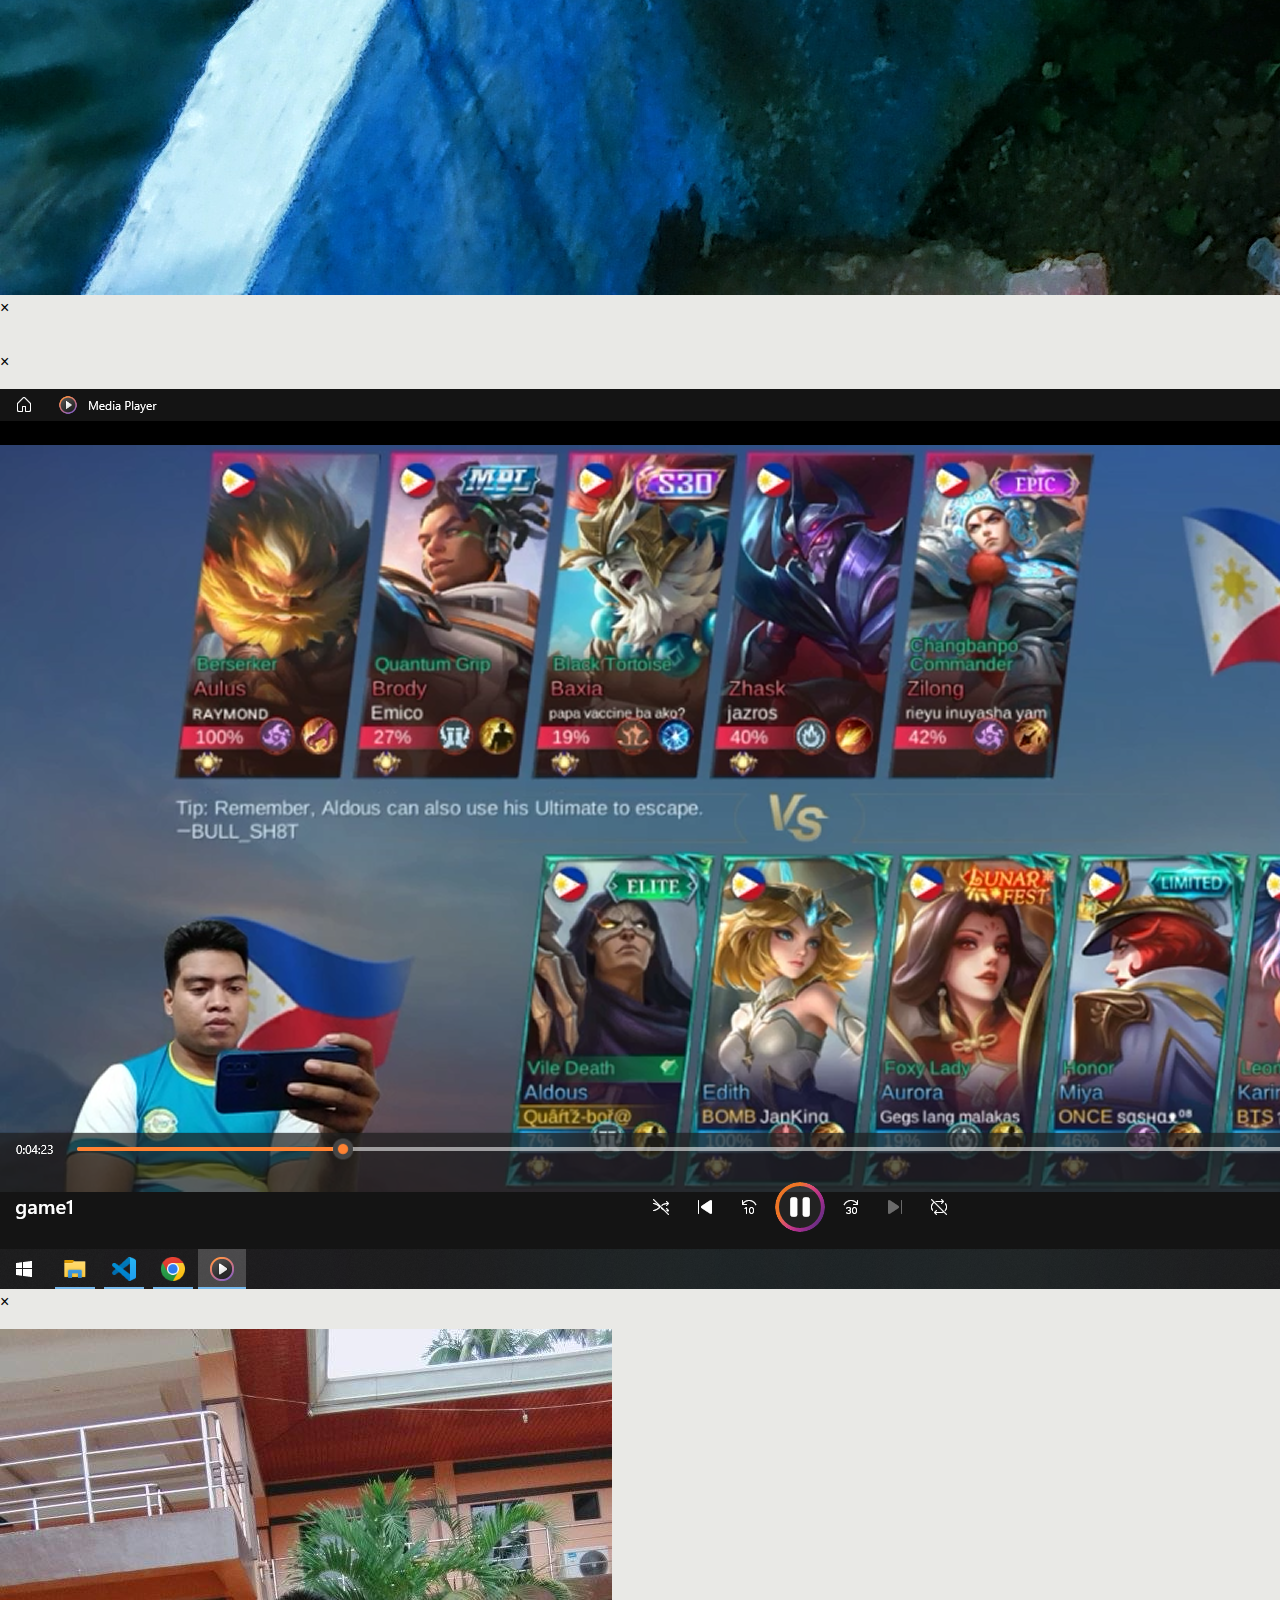
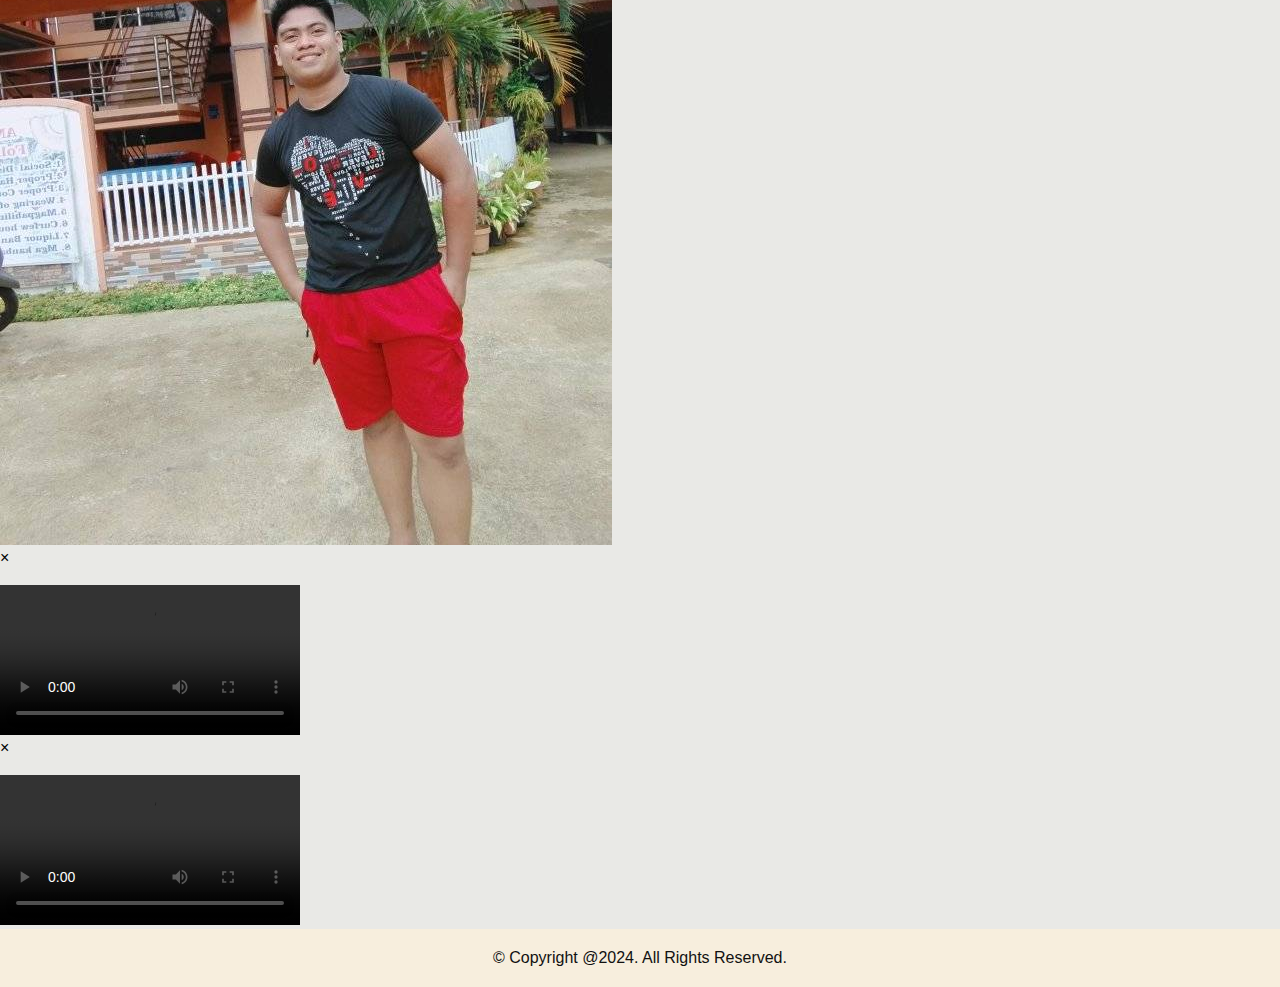
==== commit 935e61f0: "blog" ====
--- a/blog.html
+++ b/blog.html
@@ -148,7 +148,9 @@
         <div class="blo">
             <div class="vd">
                 <div class="content">
-                    <video class="BLOG9" id="myVideo" src="video/game2.mp4" ></video>
+                    <iframe
+                    src="https://www.youtube.com/embed/OGyimPE7w14?si=6DzjltFIJ2qVTLQG">
+                    </iframe>
                     <p>I did not include my first game because my smart phone is not stable base on the internet connection. 
                         so I decide to play again but I sacrefice my other apps to stable my internet connection. This game is a rank game,
                         so I do my best to play this game. My experience is first i choose silvana and next in the battle field I play safe and I proceed to the 
@@ -158,6 +160,7 @@
                     </p>
                     
                 </div>
+                
             </div>
 
             <br>
--- a/blog.css
+++ b/blog.css
@@ -634,7 +634,10 @@
     
 }
 
-.content img{
+.content iframe{
+    width: 500px;
+    height: 250px;
+    border: none;
     float: left;
     margin-right: 15px;
 }
@@ -643,7 +646,9 @@
     color: black;
     top: 10%;
 }
-.content2 img{
+.content2 iframe{
+    width: 500px;
+    height: 250px;
     margin-left: 15px;
     float: right;
     margin-top: 15px;
@@ -694,8 +699,10 @@
         width: 200px;
         height: auto;
         transition: all .40s;
-        
-    }
+    }
+    .content iframe{
+        width: 250px;
+        height: 130px;
 }
 
 /* like */
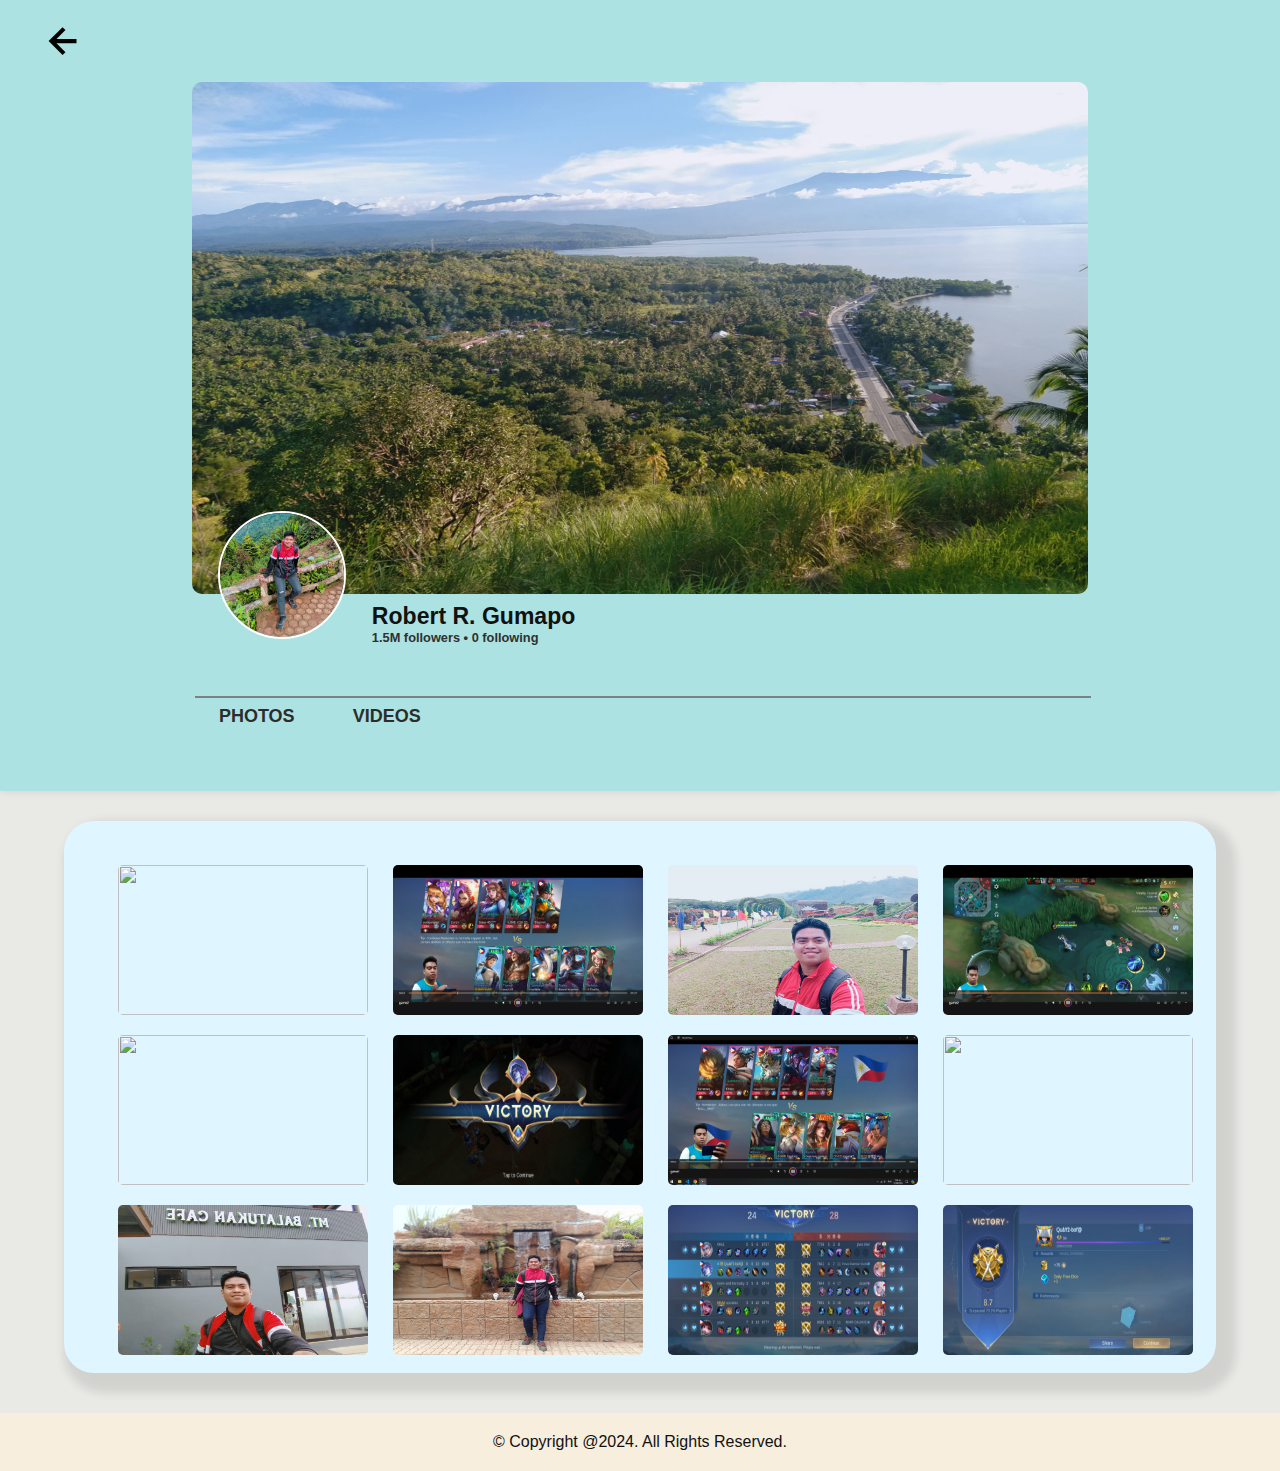
==== commit 572f9450: "update" ====
--- a/blog.html
+++ b/blog.html
@@ -58,7 +58,7 @@
     <section class="blog-page active" id="home">
         <div class="image">
             <div class="row">
-                <img class="BLOG1" src="image/pic1.jpg" alt="">
+                <img class="BLOG1" src="image/travel8.jpg" alt="">
             </div>
 
             <div class="row">
@@ -66,7 +66,7 @@
             </div>
 
             <div class="row">
-                <img class="BLOG3" src="image/pic3.jpg" alt="">
+                <img class="BLOG3" src="image/travel24.jpg" alt="">
             </div>
 
             <div class="row">
@@ -74,11 +74,11 @@
             </div>
 
             <div class="row">
-                <img  class="BLOG5" src="image/pic5.jpg" alt="">
-            </div>
-
-            <div class="row">
-                <img class="BLOG6" src="image/pic6.jpg" alt="">
+                <img  class="BLOG5" src="image/travel14.jpg" alt="">
+            </div>
+
+            <div class="row">
+                <img class="BLOG6" src="image/game3.jpg" alt="">
             </div>
 
             <div class="row">
@@ -86,7 +86,19 @@
             </div>
 
             <div class="row">
-                <img class="BLOG8" src="image/pic8.jpg" alt="">
+                <img class="BLOG8" src="image/travel11.jpg" alt="">
+            </div>
+            <div class="row">
+                <img class="BLOG9" src="image/travel1.jpg" alt="">
+            </div>
+            <div class="row">
+                <img class="BLOG10" src="image/travel5.jpg" alt="">
+            </div>
+            <div class="row">
+                <img class="BLOG11" src="image/game5.jpg" alt="">
+            </div>
+            <div class="row">
+                <img class="BLOG12" src="image/game4.jpg" alt="">
             </div>
         </div>
     </section>
@@ -105,14 +117,12 @@
         <div class="blo">
             <div class="vd">
                 <div class="content">
-                    <!-- <video id="myVideo" src="video/game1.mp4" controls></video>
-                    <p>I did not include my first game because my smart phone is not stable base on the internet connection. 
-                        so I decide to play again but I sacrefice my other apps to stable my internet connection. This game is a rank game,
-                        so I do my best to play this game. My experience is first i choose silvana and next in the battle field I play safe and I proceed to the 
-                         mid line because we don't have any mage. I did not attack the enemy if they are five but I attack them one by one, so I was have retreat
-                         if they are 3 or 4 because i will never kill them if they are so many. I enjoy playing Mobile Legends Bang Bang but as you can see base on
-                          my playing skills I am not master well becase I stop playing the ML in 3 years. I play it back because I need to make a blog.
-                    </p> -->
+                    <iframe width="560" height="315" src="https://www.youtube.com/embed/Dtrbu4_vOuQ?si=_MqN5Z15Y8cQXBQ1" title="YouTube video player" frameborder="0" allow="accelerometer; autoplay; clipboard-write; encrypted-media; gyroscope; picture-in-picture; web-share" referrerpolicy="strict-origin-when-cross-origin" allowfullscreen></iframe>
+                    <p>Hello, I have experience travel before but I didn't recorded it through vedio. So in this video I travel and go to the newist resort in Lunotan, Claveria.
+                        First time I have visited this place and I enjoy when I am her in Ellominada Garden Resort. This place is amazing, the view is nice,
+                        also the temperature here is cold. The design of the place was plan well to the owner and they make it unique to the other resort.
+                        Although it is not finish yet, but the place is already beautiful in the eyes of the people.
+                    </p>
 
                 </div>
             </div>
@@ -148,15 +158,15 @@
         <div class="blo">
             <div class="vd">
                 <div class="content">
-                    <iframe
-                    src="https://www.youtube.com/embed/OGyimPE7w14?si=6DzjltFIJ2qVTLQG">
-                    </iframe>
-                    <p>I did not include my first game because my smart phone is not stable base on the internet connection. 
+                    
+                    <iframe width="560" height="315" src="https://www.youtube.com/embed/OGyimPE7w14?si=hlhDQplgUi81s8cS" title="YouTube video player" frameborder="0" allow="accelerometer; autoplay; clipboard-write; encrypted-media; gyroscope; picture-in-picture; web-share" referrerpolicy="strict-origin-when-cross-origin" allowfullscreen></iframe>
+                    <h4>Rank Game</h4>
+                    <p>I did not include my first game because my smart phone is not stable based on the internet connection.
                         so I decide to play again but I sacrefice my other apps to stable my internet connection. This game is a rank game,
-                        so I do my best to play this game. My experience is first i choose silvana and next in the battle field I play safe and I proceed to the 
-                         mid line because we don't have any mage. I did not attack the enemy if they are five but I attack them one by one, so I was have retreat
-                         if they are 3 or 4 because i will never kill them if they are so many. I enjoy playing Mobile Legends Bang Bang but as you can see base on
-                          my playing skills I am not master well becase I stop playing the ML in 3 years. I play it back because I need to make a blog.
+                        so I do my best to play this game. My experience is that first I choose Silvana, then in the battle field I play safe, and then I proceed to the
+                        mid line because we don't have any mage. I did not attack the enemy if they were five, but I attacked them one by one, so I had to retreat.
+                        if they are 3 or 4 because I will never kill them if they are so many. I enjoy playing Mobile Legends Bang Bang, but as you can see based on
+                         my playing skills I am not master well because I stop playing the ML in 3 years. I play it back because I need to make a blog.
                     </p>
                     
                 </div>
@@ -166,29 +176,28 @@
             <br>
             <div class="vd">
                 <div class="content2">
-                    <!-- <video class="BLOG10" id="myVideo" src="video/game2.mp4" ></video>
-                    <p>I did not include my first game because my smart phone is not stable base on the internet connection. 
-                        so I decide to play again but I sacrefice my other apps to stable my internet connection. This game is a rank game,
-                        so I do my best to play this game. My experience is first i choose silvana and next in the battle field I play safe and I proceed to the 
-                         mid line because we don't have any mage. I did not attack the enemy if they are five but I attack them one by one, so I was have retreat
-                         if they are 3 or 4 because i will never kill them if they are so many. I enjoy playing Mobile Legends Bang Bang but as you can see base on
-                          my playing skills I am not master well becase I stop playing the ML in 3 years. I play it back because I need to make a blog.
+                    <h4>Classic Game</h4>
+                    <iframe width="560" height="315" src="https://www.youtube.com/embed/JFlyVEOaHYU?si=qmXJUYRmwX1L_0h1" title="YouTube video player" frameborder="0" allow="accelerometer; autoplay; clipboard-write; encrypted-media; gyroscope; picture-in-picture; web-share" referrerpolicy="strict-origin-when-cross-origin" allowfullscreen></iframe>
+                    <p>In this game, I experienced a bad internet connection. I play that game lagging behind in the flow of the game, but I try my best not to
+                        die in the game and play safely. Although it is lag, we and my member in the game do our best to clash with the enemy, but me?
+                        I ensure the line to be clean for our menions to move forward and destroy the towers of the enemy. I am not enjoying the game because of 
+                        the bad internet connection that trigger me to feel angry in my mind. I will play to won  the game besides of i am not helping in clashing.
                     </p>
-                     -->
+                    
                 </div>
                 
             </div>
             <br>
             <div class="vd">
                 <div class="content3">
-                    <!-- <video id="myVideo" src="video/game2.mp4" ></video>
-                    <p>I did not include my first game because my smart phone is not stable base on the internet connection. 
-                        so I decide to play again but I sacrefice my other apps to stable my internet connection. This game is a rank game,
-                        so I do my best to play this game. My experience is first i choose silvana and next in the battle field I play safe and I proceed to the 
-                         mid line because we don't have any mage. I did not attack the enemy if they are five but I attack them one by one, so I was have retreat
-                         if they are 3 or 4 because i will never kill them if they are so many. I enjoy playing Mobile Legends Bang Bang but as you can see base on
-                          my playing skills I am not master well becase I stop playing the ML in 3 years. I play it back because I need to make a blog.
-                    </p> -->
+                    
+                    <iframe width="560" height="315" src="https://www.youtube.com/embed/OxwbVWN6SU4?si=wczCAOuz9q087GZB" title="YouTube video player" frameborder="0" allow="accelerometer; autoplay; clipboard-write; encrypted-media; gyroscope; picture-in-picture; web-share" referrerpolicy="strict-origin-when-cross-origin" allowfullscreen></iframe>
+                    <h4>Brawl Game</h4>
+                    <p>In the brawl game in mobile legends bang bang same as I experience in the classic game but we won. When my hero join the clashing 
+                        it causes or made lag. The internet connection in this day is so bad i don't know why because the weather is good aside from the hit 
+                        of the sun. Although it is lag and my hero die a lot of times we won the game. I am not enjoying the game because of the bad internet connection 
+                        that trigger me to feel angry in my mind.
+                    </p>
                 </div>
                 
             </div>
@@ -207,12 +216,24 @@
             <br>
         </div>
 
-        <div class="Image">
-            <div class="Row">
-                <div class="content">
-                    <img src="image/pic1.jpg" alt="">
-                    <p></p>
-                </div>
+        <div class="image">
+            <div class="row">
+                <img class="BLOG1" src="image/travel8.jpg" alt="">
+            </div>
+            <div class="row">
+                <img class="BLOG3" src="image/travel24.jpg" alt="">
+            </div>
+            <div class="row">
+                <img  class="BLOG5" src="image/travel14.jpg" alt="">
+            </div>
+            <div class="row">
+                <img class="BLOG8" src="image/travel11.jpg" alt="">
+            </div>
+            <div class="row">
+                <img class="BLOG9" src="image/travel1.jpg" alt="">
+            </div>
+            <div class="row">
+                <img class="BLOG10" src="image/travel5.jpg" alt="">
             </div>
         </div>
     </footer>
@@ -228,24 +249,30 @@
             <br>
         </div>
 
-        <div class="Image">
-            <div class="Row">
-                <div class="content">
-                    <img class="BLOG2" src="image/game-image1.png" alt="">
-                    <p>I did not include my first game because my smart phone is not stable base on the internet connection. 
-                        so I decide to play again but I sacrefice my other apps to stable my internet connection. This game is a rank game,
-                        so I do my best to play this game. My experience is first i choose silvana and next in the battle field I play safe and I proceed to the 
-                         mid line because we don't have any mage. I did not attack the enemy if they are five but I attack them one by one, so I was have retreat
-                         if they are 3 or 4 because i will never kill them if they are so many. I enjoy playing Mobile Legends Bang Bang but as you can see base on
-                          my playing skills I am not master well becase I stop playing the ML in 3 years. I play it back because I need to make a blog.
-                    </p>
-                </div>
-                
-            </div>
-            <br>
-            <div class="Row">
-                    <img class="BLOG4" src="image/game-image2.png" alt="">
-                    <img class="BLOG7" src="image/game-image3.png" alt="">
+        <div class="image">
+            <div class="row">
+                <img class="BLOG2" src="image/game-image1.png" alt="">
+            </div>
+            <div class="row">
+                <img class="BLOG4" src="image/game-image2.png" alt="">
+            </div>
+            <div class="row">
+                <img class="BLOG7" src="image/game-image3.png" alt="">
+            </div>
+            <div class="row">
+                <img class="BLOG13" src="image/game1.jpg" alt="">
+            </div>
+            <div class="row">
+                <img class="BLOG14" src="image/game2.jpg" alt="">
+            </div>
+            <div class="row">
+                <img class="BLOG6" src="image/game3.jpg" alt="">
+            </div>
+            <div class="row">
+                <img class="BLOG12" src="image/game4.jpg" alt="">
+            </div>
+            <div class="row">
+                <img class="BLOG11" src="image/game5.jpg" alt="">
             </div>
         </div>
     </footer>
@@ -260,7 +287,7 @@
         <form id="updateForm" action="#" method="POST">
             <br>
             <div class="pop-up">
-                <img src="image/pic1.jpg" alt="">
+                <img src="image/travel8.jpg" alt="">
             </div>
         </form>
     </div>
@@ -284,7 +311,7 @@
         <form id="updateForm" action="#" method="POST">
             <br>
             <div class="pop-up">
-                <img src="image/pic3.jpg" alt="">
+                <img src="image/travel24.jpg" alt="">
             </div>
         </form>
     </div>
@@ -309,7 +336,7 @@
         <form id="updateForm" action="#" method="POST">
             <br>
             <div class="pop-up">
-                <img src="image/pic5.jpg" alt="">
+                <img src="image/travel14.jpg" alt="">
             </div>
         </form>
     </div>
@@ -321,7 +348,7 @@
         <form id="updateForm" action="#" method="POST">
             <br>
             <div class="pop-up">
-                <img src="image/pic6.jpg" alt="">
+                <img src="image/game3.jpg" alt="">
             </div>
         </form>
     </div>
@@ -345,7 +372,7 @@
         <form id="updateForm" action="#" method="POST">
             <br>
             <div class="pop-up">
-                <img src="image/pic8.jpg" alt="">
+                <img src="image/travel11.jpg" alt="">
             </div>
         </form>
     </div>
@@ -358,7 +385,7 @@
         <form id="updateForm" action="#" method="POST">
             <br>
             <div class="pop-up">
-                <video id="myVideo" src="video/game1.mp4" controls></video>
+                <img src="image/travel1.jpg" alt="">
             </div>
         </form>
     </div>
@@ -370,7 +397,33 @@
         <form id="updateForm" action="#" method="POST">
             <br>
             <div class="pop-up">
-                <video id="myVideo" src="video/game2.mp4" controls></video>
+                <img src="image/travel5.jpg" alt="">
+            </div>
+        </form>
+    </div>
+</div>  
+
+<!-- Modal pop-up container -->
+<div id="myModal11" class="modal11">
+    <div class="modal-content">
+        <span class="close11" onclick="closeModal11()">&times;</span>
+        <form id="updateForm" action="#" method="POST">
+            <br>
+            <div class="pop-up">
+                <img src="image/game5.jpg" alt="">
+            </div>
+        </form>
+    </div>
+</div>  
+
+<!-- Modal pop-up container -->
+<div id="myModal12" class="modal12">
+    <div class="modal-content">
+        <span class="close12" onclick="closeModal12()">&times;</span>
+        <form id="updateForm" action="#" method="POST">
+            <br>
+            <div class="pop-up">
+                <img src="image/game4.jpg" alt="">
             </div>
         </form>
     </div>
--- a/blog.css
+++ b/blog.css
@@ -288,7 +288,7 @@
 }
 
 .row img{
-    width: 230px;
+    width: 250px;
     height: 150px;
     transition: all .40s;
     border-radius: 5px;
@@ -584,13 +584,14 @@
 }
 
 
-.vd video {
+.vd iframe {
+    border: none;
     width: 500px;
-    height: auto;
+    height: 250px;
     transition: all .40s;
 }
 
-.content video{
+.content iframe{
     float: left;
     margin-right: 15px;
 }
@@ -598,7 +599,7 @@
     text-align: justify;
     color: black;
 }
-.content2 video{
+.content2 iframe{
     margin-left: 15px;
     float: right;
 }
@@ -606,7 +607,7 @@
     text-align: justify;
     color: black;
 }
-.content3 video{
+.content3 iframe{
     float: left;
     margin-right: 15px;
 }
@@ -627,16 +628,8 @@
     
 }
 
-.Row img {
-    width: 500px;
-    height: auto;
-    transition: all .40s;
-    
-}
-
-.content iframe{
-    width: 500px;
-    height: 250px;
+
+.content img{
     border: none;
     float: left;
     margin-right: 15px;
@@ -646,7 +639,7 @@
     color: black;
     top: 10%;
 }
-.content2 iframe{
+.content2 img{
     width: 500px;
     height: 250px;
     margin-left: 15px;
@@ -704,6 +697,7 @@
         width: 250px;
         height: 130px;
 }
+}
 
 /* like */
 
@@ -729,7 +723,7 @@
 }
 
 
-.modal1, .modal2, .modal3,.modal4,.modal5,.modal6,.modal7,.modal8,.modal9,.modal10{
+.modal1, .modal2, .modal3,.modal4,.modal5,.modal6,.modal7,.modal8,.modal9,.modal10,.modal11,.modal12{
     display: none; /* Hidden by default */
     position: fixed; /* Stay in place */
     z-index: 1; /* Sit on top */
@@ -745,7 +739,7 @@
     margin: 15% auto; /* 15% from the top and centered */
     padding: 30px;
     border: 1px solid #888;
-    width: 900px; /* Could be more or less, depending on screen size */
+    width: 700px; /* Could be more or less, depending on screen size */
     height:auto;
     margin-top: 10%;
     border-radius: 10px;
@@ -765,7 +759,7 @@
 }
 
 
-.close1, .close2,.close3,.close4,.close5,.close6,.close7,.close8,.close9,.close10{
+.close1, .close2,.close3,.close4,.close5,.close6,.close7,.close8,.close9,.close10,.close11,.close12{
     color: #aaa;
     float: right;
     font-size: 28px;
@@ -773,8 +767,8 @@
     cursor: pointer;
 }
 
-.close1:hover,.close2:hover,.close3:hover,.close4:hover,.close5:hover,.close6:hover,.close7:hover,.close8:hover,.close9:hover,.close10:hover,
-.close1:focus, .close2:focus,.close3:focus,.close4:focus,.close5:focus,.close6:focus,.close7:focus,.close8:focus,.close9:focus,.close10:focus {
+.close1:hover,.close2:hover,.close3:hover,.close4:hover,.close5:hover,.close6:hover,.close7:hover,.close8:hover,.close9:hover,.close10:hover,.close11:hover,.close12:hover,
+.close1:focus, .close2:focus,.close3:focus,.close4:focus,.close5:focus,.close6:focus,.close7:focus,.close8:focus,.close9:focus,.close10:focus,.close11:focus,.close12:focus {
     color: black;
     text-decoration: none;
 }
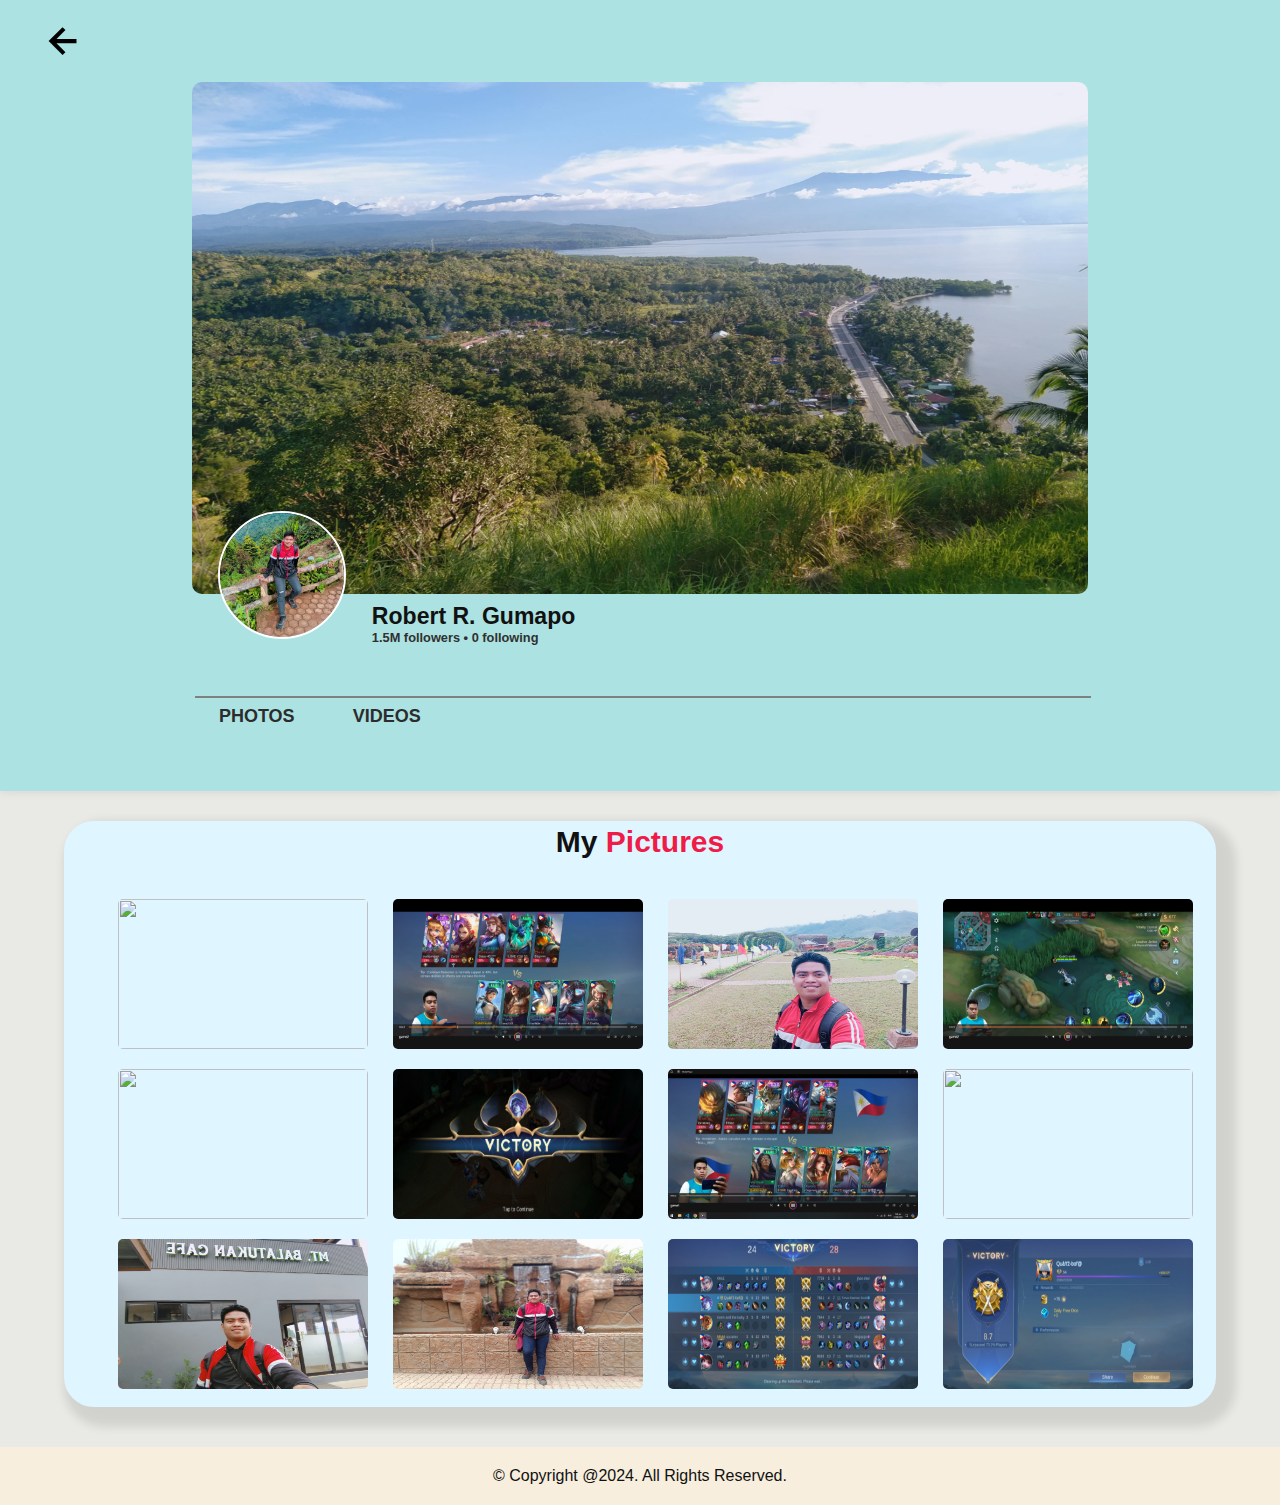
==== commit 8dabcd06: "update" ====
--- a/blog.html
+++ b/blog.html
@@ -56,6 +56,9 @@
 
     <!-- blog page -->
     <section class="blog-page active" id="home">
+        <div class="center-text">
+            <h2>My <span>Pictures</span></h2>
+        </div>
         <div class="image">
             <div class="row">
                 <img class="BLOG1" src="image/travel8.jpg" alt="">
@@ -114,11 +117,11 @@
             <br>
         </div>
 
-        <div class="blo">
+        <div class="Blo">
             <div class="vd">
                 <div class="content">
                     <iframe width="560" height="315" src="https://www.youtube.com/embed/Dtrbu4_vOuQ?si=_MqN5Z15Y8cQXBQ1" title="YouTube video player" frameborder="0" allow="accelerometer; autoplay; clipboard-write; encrypted-media; gyroscope; picture-in-picture; web-share" referrerpolicy="strict-origin-when-cross-origin" allowfullscreen></iframe>
-                    <p>Hello, I have experience travel before but I didn't recorded it through vedio. So in this video I travel and go to the newist resort in Lunotan, Claveria.
+                    <p>Travel in the place beautiful but this is not my first travel but I have experience travel before but I didn't recorded it through vedio. So in this video I travel and go to the newist resort in Lunotan, Claveria.
                         First time I have visited this place and I enjoy when I am her in Ellominada Garden Resort. This place is amazing, the view is nice,
                         also the temperature here is cold. The design of the place was plan well to the owner and they make it unique to the other resort.
                         Although it is not finish yet, but the place is already beautiful in the eyes of the people.
@@ -127,20 +130,7 @@
                 </div>
             </div>
             <br>
-            <div class="vd">
-                <div class="content2">
-                    <!-- <video id="myVideo" src="video/game2.mp4" controls></video>
-                    <p>I did not include my first game because my smart phone is not stable base on the internet connection. 
-                        so I decide to play again but I sacrefice my other apps to stable my internet connection. This game is a rank game,
-                        so I do my best to play this game. My experience is first i choose silvana and next in the battle field I play safe and I proceed to the 
-                         mid line because we don't have any mage. I did not attack the enemy if they are five but I attack them one by one, so I was have retreat
-                         if they are 3 or 4 because i will never kill them if they are so many. I enjoy playing Mobile Legends Bang Bang but as you can see base on
-                          my playing skills I am not master well becase I stop playing the ML in 3 years. I play it back because I need to make a blog.
-                    </p> -->
-                    
-                </div>
-                
-            </div>
+            
         </div>
         
     </footer>
@@ -155,7 +145,7 @@
             <br>
         </div>
 
-        <div class="blo">
+        <div class="Blo">
             <div class="vd">
                 <div class="content">
                     
@@ -176,8 +166,9 @@
             <br>
             <div class="vd">
                 <div class="content2">
+                    
+                    <iframe width="560" height="315" src="https://www.youtube.com/embed/JFlyVEOaHYU?si=qmXJUYRmwX1L_0h1" title="YouTube video player" frameborder="0" allow="accelerometer; autoplay; clipboard-write; encrypted-media; gyroscope; picture-in-picture; web-share" referrerpolicy="strict-origin-when-cross-origin" allowfullscreen></iframe>
                     <h4>Classic Game</h4>
-                    <iframe width="560" height="315" src="https://www.youtube.com/embed/JFlyVEOaHYU?si=qmXJUYRmwX1L_0h1" title="YouTube video player" frameborder="0" allow="accelerometer; autoplay; clipboard-write; encrypted-media; gyroscope; picture-in-picture; web-share" referrerpolicy="strict-origin-when-cross-origin" allowfullscreen></iframe>
                     <p>In this game, I experienced a bad internet connection. I play that game lagging behind in the flow of the game, but I try my best not to
                         die in the game and play safely. Although it is lag, we and my member in the game do our best to clash with the enemy, but me?
                         I ensure the line to be clean for our menions to move forward and destroy the towers of the enemy. I am not enjoying the game because of 
@@ -236,6 +227,14 @@
                 <img class="BLOG10" src="image/travel5.jpg" alt="">
             </div>
         </div>
+        <div class="text">
+            <h4>Comments:</h4>
+            <P>The resort is absolutely beautiful! I love how everything looks so carefully planned and colorful. 
+                Walking around with my camera has been amazing—I keep finding new spots that look like they're straight out of a dream. 
+                Thanks for creating such a relaxing and pretty place. It's been great for taking pictures and feeling inspired.
+            </P>
+        </div>
+        
     </footer>
 
 
@@ -275,6 +274,14 @@
                 <img class="BLOG11" src="image/game5.jpg" alt="">
             </div>
         </div>
+        <div class="text">
+            <h4>Comments:</h4>
+            <p>In every Rank, Classic, or Brawl match I play in Mobile Legends: Bang Bang, I find immense joy in battling opponents and securing victories. 
+                However, there are moments when the excitement of a clash is dampened by a sudden slowdown in connection. Despite these challenges, I've encountered 
+                instances where our team emerged triumphant despite the lag. It's a testament to our teamwork and skills that even in the face of technical difficulties, 
+                we can still achieve victory and enjoy the thrill of the game. </p>
+        </div>
+        
     </footer>
 
 
--- a/blog.css
+++ b/blog.css
@@ -96,7 +96,7 @@
         left: 41%; 
     }
     .nav a {
-        font-size: 15px;
+        font-size: 13px;
     }
 }
 @media only screen and (max-width: 847px){
@@ -359,6 +359,43 @@
     }
 }
 
+@media only screen and (max-width: 368px){
+    .image {
+        display: grid;
+        grid-template-columns: repeat(auto-fit, minmax(100px, auto)); 
+        gap: 1rem;
+        margin-top: 40px;
+        margin-left: 60px;
+        margin-right: 10px;
+        margin-bottom: 10px;
+    }
+
+    .Image {
+        display: grid;
+        grid-template-columns: repeat(auto-fit, minmax(100px, auto)); 
+        gap: 1rem;
+        margin-top: 40px;
+        margin-right: 10px;
+        margin-bottom: 10px;
+    }
+
+    .Row img{
+        width: 160px;
+        height: 100px;
+        transition: all .40s;
+        border-radius: 10px;
+    }
+    
+    .Row img:hover{
+        transform: scale(0.9);
+    }
+    .row img{
+        width: 120px;
+        height:90px;
+        margin-left: -21px;
+    }
+}
+
 .back{
     position: absolute; 
     top: 2%; 
@@ -575,12 +612,24 @@
 }
 
 
+.center-text h2{
+    color: #111;
+    font-size: 30px;
+    text-transform: capitalize;
+    text-align: center;
+    margin-bottom: 30px;
+}
+
+.center-text span{
+    color: #ee1c47;
+}
+
 
 /* video */
 
-.blo {
+.Blo {
     line-height: 2;
-    
+    object-position: center;
 }
 
 
@@ -588,7 +637,6 @@
     border: none;
     width: 500px;
     height: 250px;
-    transition: all .40s;
 }
 
 .content iframe{
@@ -696,7 +744,15 @@
     .content iframe{
         width: 250px;
         height: 130px;
-}
+    }
+    .content2 iframe{
+        width: 250px;
+        height: 130px;
+    }
+    .content3 iframe{
+        width: 250px;
+        height: 130px;
+    }
 }
 
 /* like */
@@ -786,4 +842,5 @@
     .close {
         font-size: 20px; /* Adjust close button size for smaller screens */
     }
-}+}
+
